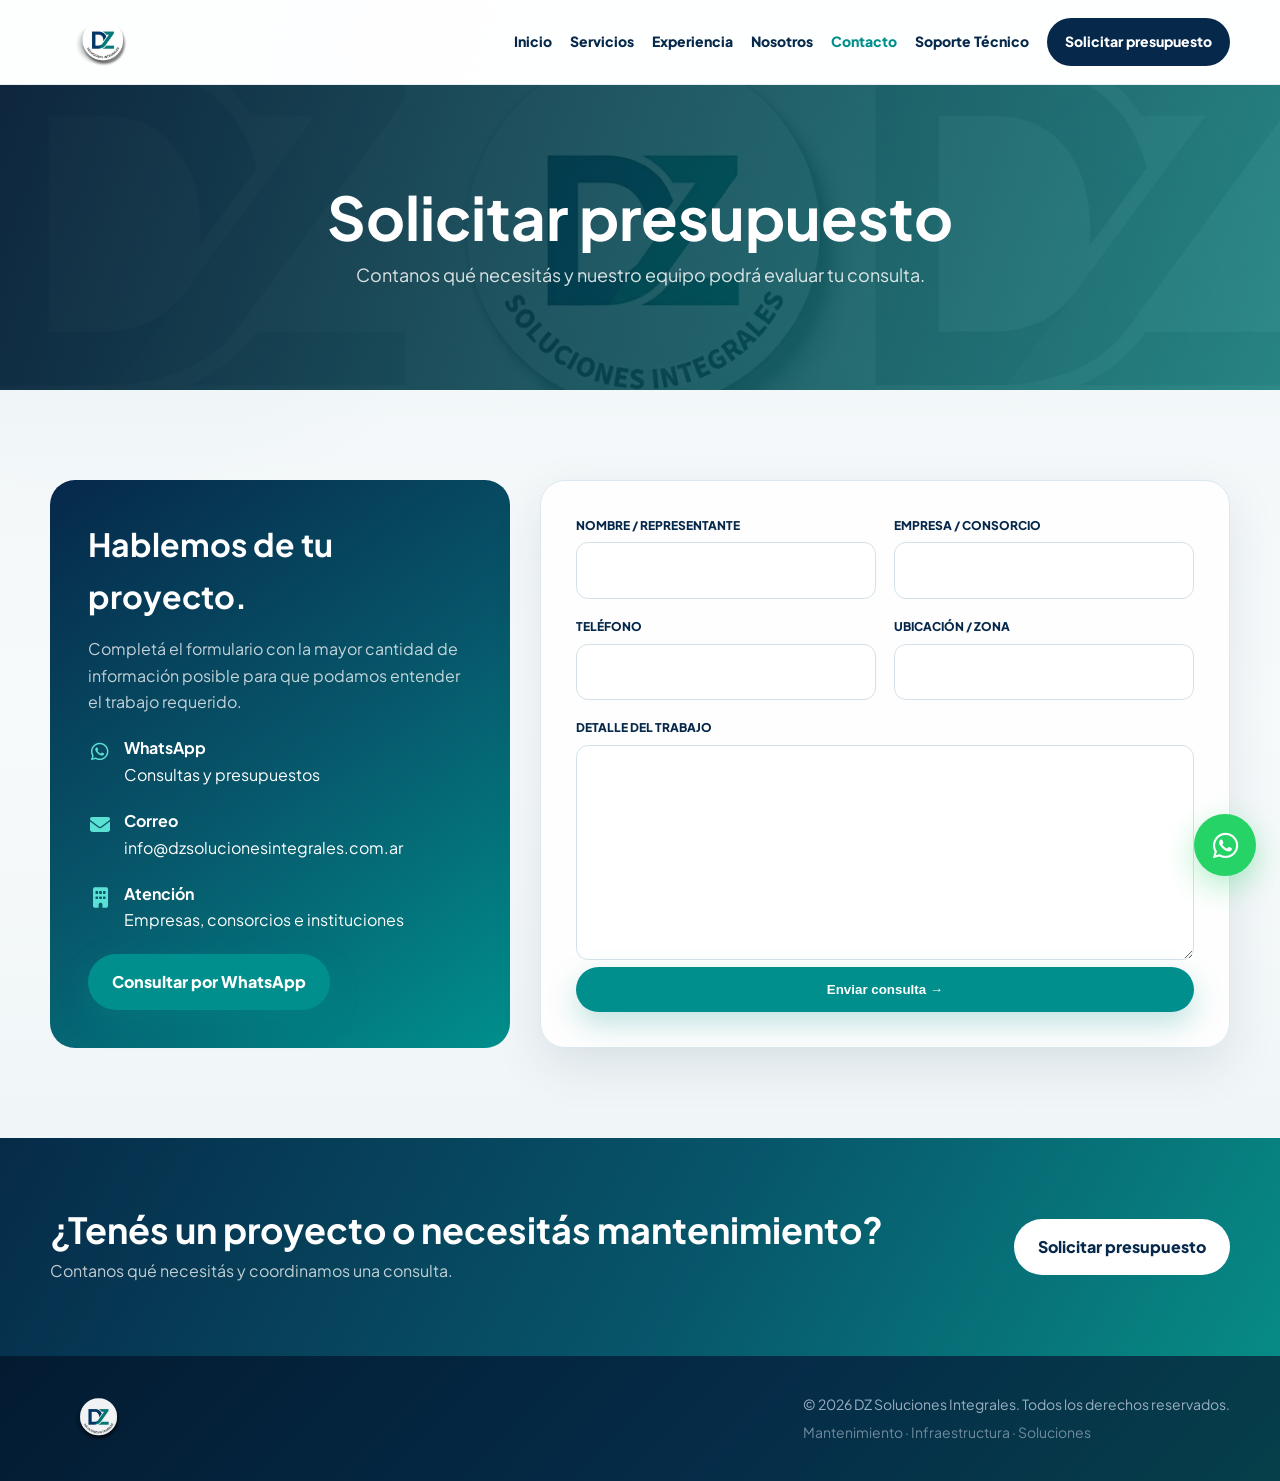
==== contacto.html @ 6a70982d "Add files via upload" ====
<!doctype html><html lang="es"><head><meta charset="utf-8"><meta name="viewport" content="width=device-width,initial-scale=1">
<title>DZ Soluciones Integrales | Contacto</title><meta name="description" content="DZ Soluciones Integrales - mantenimiento e infraestructura.">
<link rel="stylesheet" href="https://cdnjs.cloudflare.com/ajax/libs/font-awesome/6.4.0/css/all.min.css"><link rel="stylesheet" href="https://fonts.googleapis.com/css2?family=Plus+Jakarta+Sans:wght@400;600;700;800&display=swap"><link rel="stylesheet" href="css/style.css">
<style>
  footer .footer-logo { height: 55px; width: auto; object-fit: contain; border-radius: 0; filter: brightness(0) invert(1); opacity: 0.95; }
</style>
</head><body>
<header><div class="container nav"><a class="brand" href="index.html"><img src="img/logo.png" alt="DZ Soluciones Integrales"></a><button class="menu-btn">☰</button><nav class="nav-links"><a href="index.html" class="">Inicio</a><a href="servicios.html" class="">Servicios</a><a href="experiencia.html" class="">Experiencia</a><a href="nosotros.html" class="">Nosotros</a><a href="contacto.html" class="active">Contacto</a><a href="soporte.html">Soporte Técnico</a><a class="nav-cta" href="contacto.html">Solicitar presupuesto</a></nav></div></header>
<section class="page-hero"><div class="container reveal"><h1>Solicitar presupuesto</h1><p>Contanos qué necesitás y nuestro equipo podrá evaluar tu consulta.</p></div></section>
<section class="section"><div class="container contact-grid"><div class="contact-info reveal"><h2>Hablemos de tu proyecto.</h2><p>Completá el formulario con la mayor cantidad de información posible para que podamos entender el trabajo requerido.</p><div class="contact-item"><i class="fab fa-whatsapp"></i><div><strong>WhatsApp</strong><br>Consultas y presupuestos</div></div><div class="contact-item"><i class="fas fa-envelope"></i><div><strong>Correo</strong><br><a href="mailto:info@dzsolucionesintegrales.com.ar" style="color:inherit;text-decoration:none;">info@dzsolucionesintegrales.com.ar</a></div></div><div class="contact-item"><i class="fas fa-building"></i><div><strong>Atención</strong><br>Empresas, consorcios e instituciones</div></div><a class="btn btn-primary" href="https://wa.me/5491172815934?text=Hola,%20quisiera%20solicitar%20un%20presupuesto" target="_blank">Consultar por WhatsApp</a></div>
<div class="form-box reveal">
  <form action="https://formsubmit.co/16d11abdd9d53c62cd74491c596a5286" method="POST">
    <input type="hidden" name="_next" value="https://dzsolucionesintegrales.com.ar">
    <input type="hidden" name="_captcha" value="false">
    <div class="form-grid">
      <div class="field"><label>Nombre / representante</label><input name="Nombre" required></div>
      <div class="field"><label>Empresa / consorcio</label><input name="Empresa_o_Consorcio" required></div>
      <div class="field"><label>Teléfono</label><input type="tel" name="Telefono" required></div>
      <div class="field"><label>Ubicación / zona</label><input name="Ubicacion" required></div>
      <div class="field full"><label>Detalle del trabajo</label><textarea name="Detalle_Trabajo" rows="7" required></textarea></div>
    </div>
    <button class="btn btn-primary" type="submit">Enviar consulta →</button>
  </form>
</div></div></section><section class="cta"><div class="container cta-inner"><div><h2>¿Tenés un proyecto o necesitás mantenimiento?</h2><p>Contanos qué necesitás y coordinamos una consulta.</p></div><a class="btn btn-light" href="contacto.html">Solicitar presupuesto</a></div></section>
<footer><div class="container footer-grid"><img class="footer-logo" src="img/logo.png" alt="DZ Soluciones Integrales"><div><p>© 2026 DZ Soluciones Integrales. Todos los derechos reservados.</p><p style="margin-top:5px;opacity:.7">Mantenimiento · Infraestructura · Soluciones</p></div></div></footer>
<a class="wpp" href="https://wa.me/5491172815934?text=Hola,%20quisiera%20consultar%20por%20un%20servicio%20de%20DZ%20Soluciones%20Integrales" target="_blank" aria-label="WhatsApp"><i class="fab fa-whatsapp"></i></a><script src="js/script.js"></script></body></html>
---- css/style.css ----
:root{--navy:#06284a;--navy2:#031b31;--teal:#008f8c;--mint:#5be0d4;--bg:#edf4f7;--white:#fff;--text:#203040;--muted:#66788a;--line:#dce8ee;--shadow:0 18px 50px rgba(6,40,74,.10)}
*{box-sizing:border-box;margin:0;padding:0}html{scroll-behavior:smooth}
body{font-family:"Plus Jakarta Sans",Arial,sans-serif;color:var(--text);background:radial-gradient(circle at 8% 5%,rgba(0,143,140,.06),transparent 25%),linear-gradient(180deg,#edf4f7,#f7fafb 48%,#eaf3f5);line-height:1.65}
a{text-decoration:none;color:inherit}img{display:block;max-width:100%}.container{width:min(1180px,calc(100% - 40px));margin:auto}
header{position:sticky;top:0;z-index:1000;background:rgba(255,255,255,.92);backdrop-filter:blur(18px);border-bottom:1px solid rgba(6,40,74,.08)}
.nav{min-height:84px;display:flex;align-items:center;justify-content:space-between;gap:24px}.brand img{height:60px;width:auto}
.nav-links{display:flex;align-items:center;gap:18px}.nav-links a{font-size:14px;font-weight:800;color:var(--navy);transition:.2s}.nav-links a:hover,.nav-links a.active{color:var(--teal)}
.nav-cta,.btn{display:inline-flex;align-items:center;justify-content:center;gap:9px;border-radius:999px;font-weight:900;transition:.25s;border:0;cursor:pointer}
.nav-cta{padding:12px 18px;background:var(--navy);color:#fff!important}.nav-cta:hover{background:var(--teal);transform:translateY(-2px)}
.menu-btn{display:none;border:0;background:none;font-size:25px;color:var(--navy)}
.hero{min-height:690px;display:flex;align-items:center;position:relative;isolation:isolate;overflow:hidden;background:linear-gradient(105deg,rgba(2,22,42,.96),rgba(5,53,78,.84) 48%,rgba(0,115,112,.68)),url("../img/banner.png") center/cover;color:#fff}
.hero:before{content:"";position:absolute;z-index:-1;width:520px;height:520px;border:1px solid rgba(91,224,212,.18);border-radius:50%;right:-160px;top:-180px;box-shadow:0 0 0 70px rgba(91,224,212,.025),0 0 0 140px rgba(91,224,212,.018)}
.hero-content{max-width:850px;padding:95px 0}.eyebrow{display:inline-flex;padding:9px 15px;border:1px solid rgba(91,224,212,.4);border-radius:999px;background:rgba(255,255,255,.08);font-size:12px;font-weight:900;letter-spacing:1.3px;text-transform:uppercase;margin-bottom:22px}
.hero h1{font-size:clamp(45px,6.4vw,78px);line-height:1;letter-spacing:-3px;margin-bottom:24px;text-shadow:0 8px 35px rgba(0,0,0,.2)}.hero h1 span{color:var(--mint)}
.hero p{font-size:clamp(18px,2vw,22px);max-width:730px;color:rgba(255,255,255,.86);margin-bottom:34px}.hero-buttons{display:flex;flex-wrap:wrap;gap:13px}
.btn{padding:15px 24px}.btn-primary{background:var(--teal);color:#fff;box-shadow:0 12px 30px rgba(0,143,140,.25)}.btn-primary:hover{background:#0bb7ad;transform:translateY(-3px)}.btn-light{background:#fff;color:var(--navy)}.btn-light:hover{transform:translateY(-3px);box-shadow:0 12px 30px rgba(0,0,0,.15)}
.hero-proof{display:flex;gap:28px;flex-wrap:wrap;margin-top:38px;padding-top:24px;border-top:1px solid rgba(255,255,255,.16)}.hero-proof strong{display:block;font-size:14px}.hero-proof span{display:block;color:rgba(255,255,255,.62);font-size:12px}
.section{padding:90px 0}.section.alt{background:rgba(226,239,244,.55)}.section-head{text-align:center;max-width:760px;margin:0 auto 45px}.kicker{color:var(--teal);font-size:12px;font-weight:900;letter-spacing:1.5px;text-transform:uppercase;margin-bottom:9px}.section-head h2{font-size:clamp(31px,4vw,46px);line-height:1.1;letter-spacing:-1px;color:var(--navy);margin-bottom:13px}.section-head p{color:var(--muted);font-size:16px}
.intro-grid{display:grid;grid-template-columns:1.1fr .9fr;gap:55px;align-items:center}.intro-text h2{font-size:40px;line-height:1.1;color:var(--navy);margin-bottom:18px}.intro-text p{color:var(--muted);font-size:17px;margin-bottom:15px}
.info-panel{background:linear-gradient(145deg,var(--navy),#07566a 58%,var(--teal));color:#fff;border-radius:28px;padding:38px;box-shadow:var(--shadow)}.info-panel h3{font-size:25px;margin-bottom:12px}.info-panel p{color:rgba(255,255,255,.78)}.check-list{list-style:none;margin-top:20px;display:grid;gap:12px}.check-list li{display:flex;gap:10px;font-weight:800}.check-list i{color:var(--mint)}
.cards,.services-grid{display:grid;grid-template-columns:repeat(3,1fr);gap:23px}.card,.service{background:rgba(255,255,255,.9);border:1px solid rgba(6,40,74,.09);border-radius:22px;box-shadow:0 10px 35px rgba(6,40,74,.06);transition:.3s;overflow:hidden}.card{padding:30px;position:relative}.card:hover,.service:hover{transform:translateY(-7px);box-shadow:var(--shadow)}
.icon{width:54px;height:54px;border-radius:16px;background:rgba(0,143,140,.10);display:grid;place-items:center;color:var(--teal);font-size:22px;margin-bottom:18px}.card h3{color:var(--navy);font-size:20px;margin-bottom:8px}.card p,.service p{color:var(--muted)}
.service img{width:100%;height:215px;object-fit:cover;transition:.5s}.service:hover img{transform:scale(1.04)}.service-body{padding:24px;background:linear-gradient(#fff,#f6fafb)}.service-body h3{color:var(--navy);font-size:20px;margin-bottom:8px}.service-link{display:inline-block;margin-top:15px;color:var(--teal);font-weight:900}
.page-hero{padding:100px 0;text-align:center;color:#fff;background:linear-gradient(110deg,rgba(3,28,52,.94),rgba(0,115,112,.80)),url("../img/banner.png") center/cover}.page-hero h1{font-size:clamp(40px,5vw,60px);line-height:1.05;margin-bottom:12px}.page-hero p{font-size:18px;color:rgba(255,255,255,.84);max-width:720px;margin:auto}
.timeline{display:grid;gap:22px;max-width:900px;margin:auto}.institution{display:flex;align-items:center;gap:24px;background:rgba(255,255,255,.9);padding:28px;border-radius:20px;border-left:5px solid var(--teal);box-shadow:0 10px 35px rgba(6,40,74,.06);transition:.3s}.institution:hover{transform:translateX(6px)}.institution .icon{margin:0}.institution h3{color:var(--navy);font-size:21px}.institution p{color:var(--muted)}
.about-box{background:rgba(255,255,255,.9);border:1px solid var(--line);border-radius:25px;padding:40px;box-shadow:var(--shadow)}.about-box p{color:var(--muted);font-size:17px;margin-bottom:15px}.values{display:grid;grid-template-columns:repeat(2,1fr);gap:20px;margin-top:25px}
.contact-grid{display:grid;grid-template-columns:.8fr 1.2fr;gap:30px}.contact-info{background:linear-gradient(145deg,var(--navy),#07566a,var(--teal));color:#fff;border-radius:25px;padding:38px}.contact-info h2{font-size:32px;margin-bottom:13px}.contact-info p{color:rgba(255,255,255,.76)}.contact-item{display:flex;gap:12px;margin:20px 0}.contact-item i{color:var(--mint);font-size:20px;flex:0 0 24px;width:24px;text-align:center;line-height:1.65}.contact-item>div{min-width:0;overflow-wrap:anywhere}
.form-box{background:rgba(255,255,255,.9);border-radius:25px;padding:35px;box-shadow:var(--shadow);border:1px solid var(--line)}.form-grid{display:grid;grid-template-columns:1fr 1fr;gap:18px}.field{display:flex;flex-direction:column;gap:7px}.field.full{grid-column:1/-1}.field label{font-size:12px;font-weight:900;color:var(--navy);text-transform:uppercase}.field input,.field textarea{padding:14px;border:1px solid #d5e1e8;border-radius:12px;font:inherit;outline:0}.field input:focus,.field textarea:focus{border-color:var(--teal);box-shadow:0 0 0 4px rgba(0,143,140,.08)}.form-box .btn{width:100%;margin-top:7px}
.cta{padding:72px 0;background:linear-gradient(120deg,#062b49,#07566a 55%,#078b86);color:#fff;overflow:hidden}.cta-inner{display:flex;justify-content:space-between;align-items:center;gap:30px}.cta h2{font-size:36px;line-height:1.1}.cta p{color:rgba(255,255,255,.75);margin-top:8px}
footer{background:linear-gradient(135deg,#031b31,#052c48 58%,#063f4a);color:#9bb0c1;padding:35px 0}.footer-grid{display:flex;align-items:center;justify-content:space-between;gap:30px}.footer-logo{height:55px;width:auto;filter:none!important;background:transparent!important}.footer-grid p{font-size:14px}
.wpp{position:fixed;right:24px;bottom:24px;width:62px;height:62px;border-radius:50%;background:#25d366;color:#fff;display:grid;place-items:center;font-size:29px;z-index:1100;box-shadow:0 10px 30px rgba(37,211,102,.35);transition:.25s}.wpp:hover{transform:scale(1.08)}.wpp i{font-size:29px}
.reveal{opacity:0;transform:translateY(25px);transition:.7s}.reveal.show{opacity:1;transform:none}
@media(max-width:900px){.nav-links{position:absolute;left:15px;right:15px;top:76px;background:#fff;border-radius:18px;padding:18px;display:none;flex-direction:column;align-items:stretch;box-shadow:var(--shadow)}.nav-links.open{display:flex}.menu-btn{display:block}.intro-grid,.contact-grid{grid-template-columns:1fr}.cards,.services-grid{grid-template-columns:repeat(2,1fr)}}
@media(max-width:600px){.container{width:calc(100% - 28px)}.brand img{height:52px}.hero{min-height:680px}.hero h1{font-size:clamp(42px,12vw,58px);letter-spacing:-2px}.section{padding:70px 0}.cards,.services-grid,.form-grid,.values{grid-template-columns:1fr}.field.full{grid-column:auto}.institution{flex-direction:column;text-align:center}.institution .icon{margin:auto}.cta-inner,.footer-grid{flex-direction:column;text-align:center}.page-hero{padding:75px 0}}
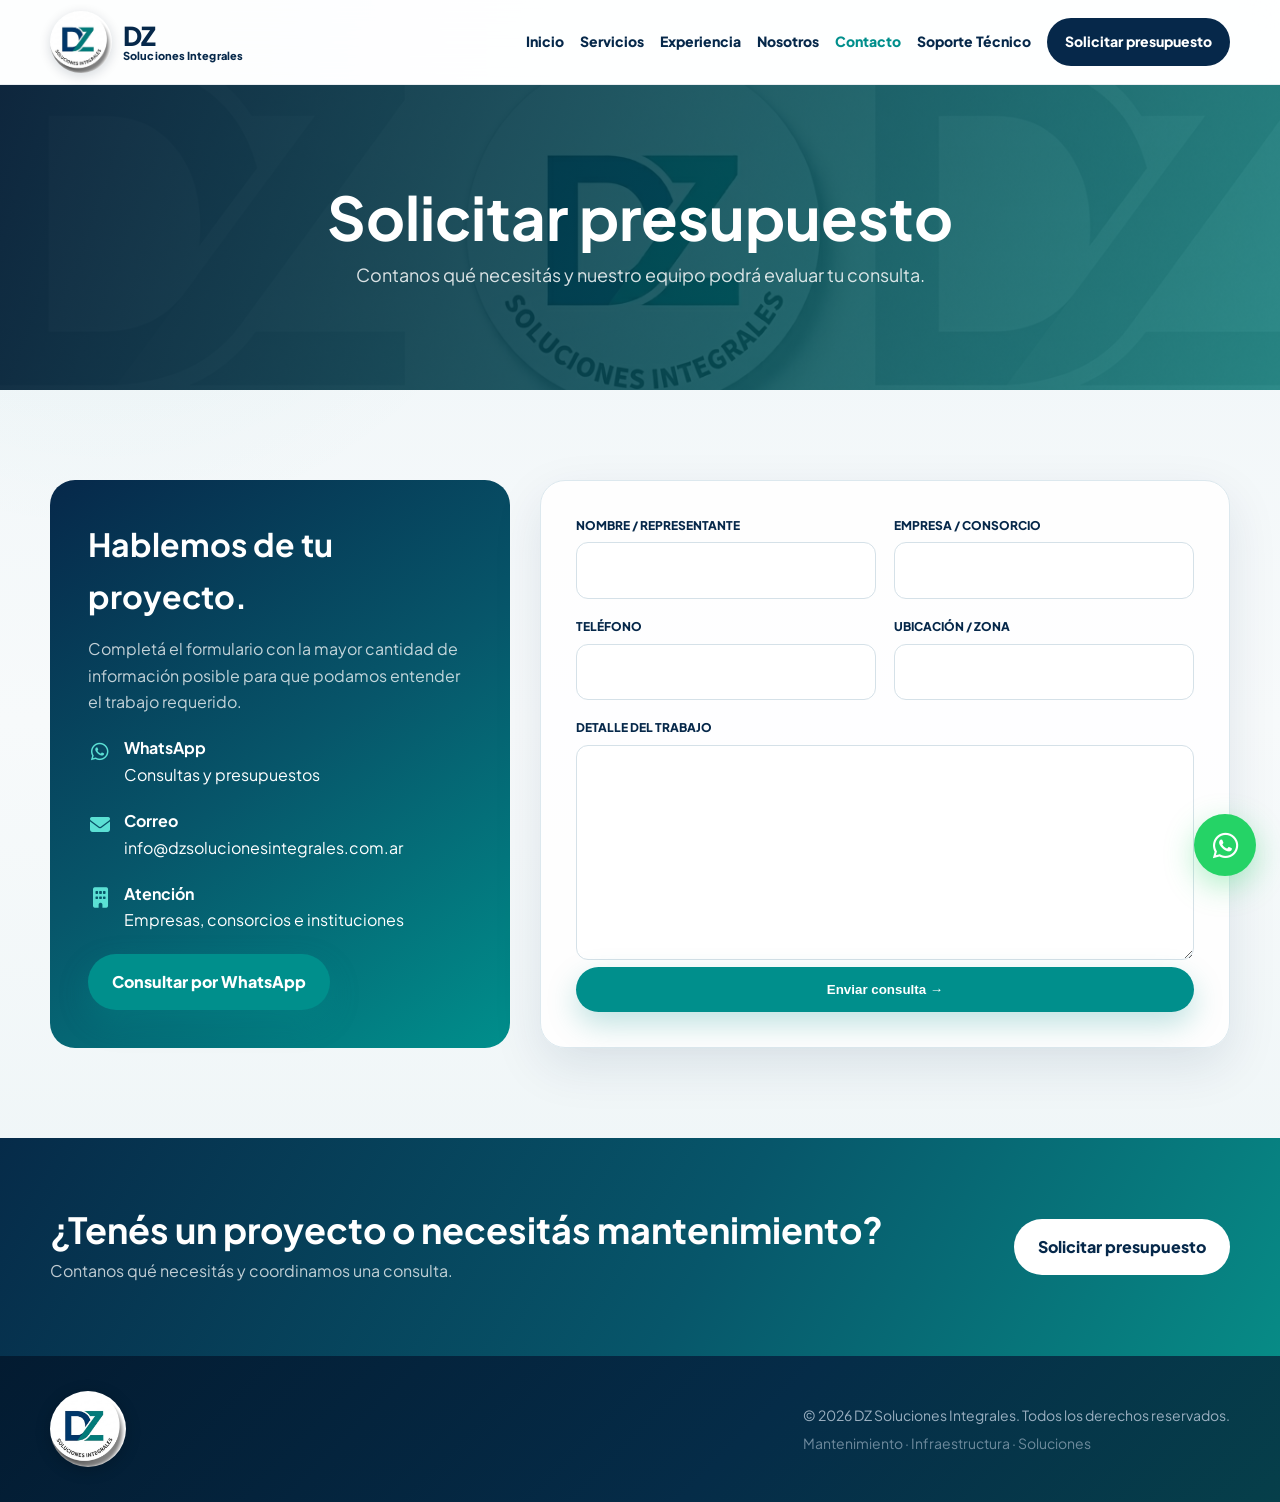
==== commit 6a3539f4: "Add files via upload" ====
--- a/contacto.html
+++ b/contacto.html
@@ -1,11 +1,9 @@
 <!doctype html><html lang="es"><head><meta charset="utf-8"><meta name="viewport" content="width=device-width,initial-scale=1">
 <title>DZ Soluciones Integrales | Contacto</title><meta name="description" content="DZ Soluciones Integrales - mantenimiento e infraestructura.">
 <link rel="stylesheet" href="https://cdnjs.cloudflare.com/ajax/libs/font-awesome/6.4.0/css/all.min.css"><link rel="stylesheet" href="https://fonts.googleapis.com/css2?family=Plus+Jakarta+Sans:wght@400;600;700;800&display=swap"><link rel="stylesheet" href="css/style.css">
-<style>
-  footer .footer-logo { height: 55px; width: auto; object-fit: contain; border-radius: 0; filter: brightness(0) invert(1); opacity: 0.95; }
-</style>
+
 </head><body>
-<header><div class="container nav"><a class="brand" href="index.html"><img src="img/logo.png" alt="DZ Soluciones Integrales"></a><button class="menu-btn">☰</button><nav class="nav-links"><a href="index.html" class="">Inicio</a><a href="servicios.html" class="">Servicios</a><a href="experiencia.html" class="">Experiencia</a><a href="nosotros.html" class="">Nosotros</a><a href="contacto.html" class="active">Contacto</a><a href="soporte.html">Soporte Técnico</a><a class="nav-cta" href="contacto.html">Solicitar presupuesto</a></nav></div></header>
+<header><div class="container nav"><a class="brand" href="index.html" aria-label="DZ Soluciones Integrales, inicio"><span class="logo-mark" aria-hidden="true"></span><span class="brand-name"><strong>DZ</strong><span>Soluciones Integrales</span></span></a><button class="menu-btn">☰</button><nav class="nav-links"><a href="index.html" class="">Inicio</a><a href="servicios.html" class="">Servicios</a><a href="experiencia.html" class="">Experiencia</a><a href="nosotros.html" class="">Nosotros</a><a href="contacto.html" class="active">Contacto</a><a href="soporte.html">Soporte Técnico</a><a class="nav-cta" href="contacto.html">Solicitar presupuesto</a></nav></div></header>
 <section class="page-hero"><div class="container reveal"><h1>Solicitar presupuesto</h1><p>Contanos qué necesitás y nuestro equipo podrá evaluar tu consulta.</p></div></section>
 <section class="section"><div class="container contact-grid"><div class="contact-info reveal"><h2>Hablemos de tu proyecto.</h2><p>Completá el formulario con la mayor cantidad de información posible para que podamos entender el trabajo requerido.</p><div class="contact-item"><i class="fab fa-whatsapp"></i><div><strong>WhatsApp</strong><br>Consultas y presupuestos</div></div><div class="contact-item"><i class="fas fa-envelope"></i><div><strong>Correo</strong><br><a href="mailto:info@dzsolucionesintegrales.com.ar" style="color:inherit;text-decoration:none;">info@dzsolucionesintegrales.com.ar</a></div></div><div class="contact-item"><i class="fas fa-building"></i><div><strong>Atención</strong><br>Empresas, consorcios e instituciones</div></div><a class="btn btn-primary" href="https://wa.me/5491172815934?text=Hola,%20quisiera%20solicitar%20un%20presupuesto" target="_blank">Consultar por WhatsApp</a></div>
 <div class="form-box reveal">
@@ -22,5 +20,5 @@
     <button class="btn btn-primary" type="submit">Enviar consulta →</button>
   </form>
 </div></div></section><section class="cta"><div class="container cta-inner"><div><h2>¿Tenés un proyecto o necesitás mantenimiento?</h2><p>Contanos qué necesitás y coordinamos una consulta.</p></div><a class="btn btn-light" href="contacto.html">Solicitar presupuesto</a></div></section>
-<footer><div class="container footer-grid"><img class="footer-logo" src="img/logo.png" alt="DZ Soluciones Integrales"><div><p>© 2026 DZ Soluciones Integrales. Todos los derechos reservados.</p><p style="margin-top:5px;opacity:.7">Mantenimiento · Infraestructura · Soluciones</p></div></div></footer>
+<footer><div class="container footer-grid"><span class="footer-logo logo-mark" role="img" aria-label="DZ Soluciones Integrales"></span><div><p>© 2026 DZ Soluciones Integrales. Todos los derechos reservados.</p><p style="margin-top:5px;opacity:.7">Mantenimiento · Infraestructura · Soluciones</p></div></div></footer>
 <a class="wpp" href="https://wa.me/5491172815934?text=Hola,%20quisiera%20consultar%20por%20un%20servicio%20de%20DZ%20Soluciones%20Integrales" target="_blank" aria-label="WhatsApp"><i class="fab fa-whatsapp"></i></a><script src="js/script.js"></script></body></html>
--- a/css/style.css
+++ b/css/style.css
@@ -4,8 +4,8 @@
 body{font-family:"Plus Jakarta Sans",Arial,sans-serif;color:var(--text);background:radial-gradient(circle at 8% 5%,rgba(0,143,140,.06),transparent 25%),linear-gradient(180deg,#edf4f7,#f7fafb 48%,#eaf3f5);line-height:1.65}
 a{text-decoration:none;color:inherit}img{display:block;max-width:100%}.container{width:min(1180px,calc(100% - 40px));margin:auto}
 header{position:sticky;top:0;z-index:1000;background:rgba(255,255,255,.92);backdrop-filter:blur(18px);border-bottom:1px solid rgba(6,40,74,.08)}
-.nav{min-height:84px;display:flex;align-items:center;justify-content:space-between;gap:24px}.brand img{height:60px;width:auto}
-.nav-links{display:flex;align-items:center;gap:18px}.nav-links a{font-size:14px;font-weight:800;color:var(--navy);transition:.2s}.nav-links a:hover,.nav-links a.active{color:var(--teal)}
+.nav{min-height:84px;display:flex;align-items:center;justify-content:space-between;gap:24px}.brand{display:inline-flex;align-items:center;gap:11px;flex-shrink:0;min-width:0}.logo-mark{display:block;width:62px;height:62px;flex:0 0 62px;border-radius:50%;background:#fff url("../img/logo.png") center / 251.43% 137.14% no-repeat;box-shadow:0 3px 12px rgba(0,26,49,.16)}.brand-name{display:flex;flex-direction:column;line-height:1.08;white-space:nowrap;color:var(--navy)}.brand-name strong{font-size:26px;font-weight:900;letter-spacing:-1px}.brand-name>span{font-size:11px;font-weight:800;letter-spacing:.1px}
+.nav-links{display:flex;align-items:center;gap:16px;white-space:nowrap}.nav-links a{font-size:14px;font-weight:800;color:var(--navy);transition:.2s}.nav-links a:hover,.nav-links a.active{color:var(--teal)}
 .nav-cta,.btn{display:inline-flex;align-items:center;justify-content:center;gap:9px;border-radius:999px;font-weight:900;transition:.25s;border:0;cursor:pointer}
 .nav-cta{padding:12px 18px;background:var(--navy);color:#fff!important}.nav-cta:hover{background:var(--teal);transform:translateY(-2px)}
 .menu-btn{display:none;border:0;background:none;font-size:25px;color:var(--navy)}
@@ -28,8 +28,8 @@
 .contact-grid{display:grid;grid-template-columns:.8fr 1.2fr;gap:30px}.contact-info{background:linear-gradient(145deg,var(--navy),#07566a,var(--teal));color:#fff;border-radius:25px;padding:38px}.contact-info h2{font-size:32px;margin-bottom:13px}.contact-info p{color:rgba(255,255,255,.76)}.contact-item{display:flex;gap:12px;margin:20px 0}.contact-item i{color:var(--mint);font-size:20px;flex:0 0 24px;width:24px;text-align:center;line-height:1.65}.contact-item>div{min-width:0;overflow-wrap:anywhere}
 .form-box{background:rgba(255,255,255,.9);border-radius:25px;padding:35px;box-shadow:var(--shadow);border:1px solid var(--line)}.form-grid{display:grid;grid-template-columns:1fr 1fr;gap:18px}.field{display:flex;flex-direction:column;gap:7px}.field.full{grid-column:1/-1}.field label{font-size:12px;font-weight:900;color:var(--navy);text-transform:uppercase}.field input,.field textarea{padding:14px;border:1px solid #d5e1e8;border-radius:12px;font:inherit;outline:0}.field input:focus,.field textarea:focus{border-color:var(--teal);box-shadow:0 0 0 4px rgba(0,143,140,.08)}.form-box .btn{width:100%;margin-top:7px}
 .cta{padding:72px 0;background:linear-gradient(120deg,#062b49,#07566a 55%,#078b86);color:#fff;overflow:hidden}.cta-inner{display:flex;justify-content:space-between;align-items:center;gap:30px}.cta h2{font-size:36px;line-height:1.1}.cta p{color:rgba(255,255,255,.75);margin-top:8px}
-footer{background:linear-gradient(135deg,#031b31,#052c48 58%,#063f4a);color:#9bb0c1;padding:35px 0}.footer-grid{display:flex;align-items:center;justify-content:space-between;gap:30px}.footer-logo{height:55px;width:auto;filter:none!important;background:transparent!important}.footer-grid p{font-size:14px}
+footer{background:linear-gradient(135deg,#031b31,#052c48 58%,#063f4a);color:#9bb0c1;padding:35px 0}.footer-grid{display:flex;align-items:center;justify-content:space-between;gap:30px}.footer-logo.logo-mark{width:76px;height:76px;flex:0 0 76px;box-shadow:0 3px 16px rgba(0,0,0,.2)}.footer-grid p{font-size:14px}
 .wpp{position:fixed;right:24px;bottom:24px;width:62px;height:62px;border-radius:50%;background:#25d366;color:#fff;display:grid;place-items:center;font-size:29px;z-index:1100;box-shadow:0 10px 30px rgba(37,211,102,.35);transition:.25s}.wpp:hover{transform:scale(1.08)}.wpp i{font-size:29px}
 .reveal{opacity:0;transform:translateY(25px);transition:.7s}.reveal.show{opacity:1;transform:none}
-@media(max-width:900px){.nav-links{position:absolute;left:15px;right:15px;top:76px;background:#fff;border-radius:18px;padding:18px;display:none;flex-direction:column;align-items:stretch;box-shadow:var(--shadow)}.nav-links.open{display:flex}.menu-btn{display:block}.intro-grid,.contact-grid{grid-template-columns:1fr}.cards,.services-grid{grid-template-columns:repeat(2,1fr)}}
-@media(max-width:600px){.container{width:calc(100% - 28px)}.brand img{height:52px}.hero{min-height:680px}.hero h1{font-size:clamp(42px,12vw,58px);letter-spacing:-2px}.section{padding:70px 0}.cards,.services-grid,.form-grid,.values{grid-template-columns:1fr}.field.full{grid-column:auto}.institution{flex-direction:column;text-align:center}.institution .icon{margin:auto}.cta-inner,.footer-grid{flex-direction:column;text-align:center}.page-hero{padding:75px 0}}
+@media(max-width:1100px){.nav-links{position:absolute;left:15px;right:15px;top:76px;background:#fff;border-radius:18px;padding:18px;display:none;flex-direction:column;align-items:stretch;box-shadow:var(--shadow)}.nav-links.open{display:flex}.menu-btn{display:block}.intro-grid,.contact-grid{grid-template-columns:1fr}.cards,.services-grid{grid-template-columns:repeat(2,1fr)}}
+@media(max-width:600px){.container{width:calc(100% - 28px)}.brand .logo-mark{width:52px;height:52px;flex-basis:52px}.brand-name strong{font-size:22px}.brand-name>span{font-size:10px}.hero{min-height:680px}.hero h1{font-size:clamp(42px,12vw,58px);letter-spacing:-2px}.section{padding:70px 0}.cards,.services-grid,.form-grid,.values{grid-template-columns:1fr}.field.full{grid-column:auto}.institution{flex-direction:column;text-align:center}.institution .icon{margin:auto}.cta-inner,.footer-grid{flex-direction:column;text-align:center}.page-hero{padding:75px 0}}
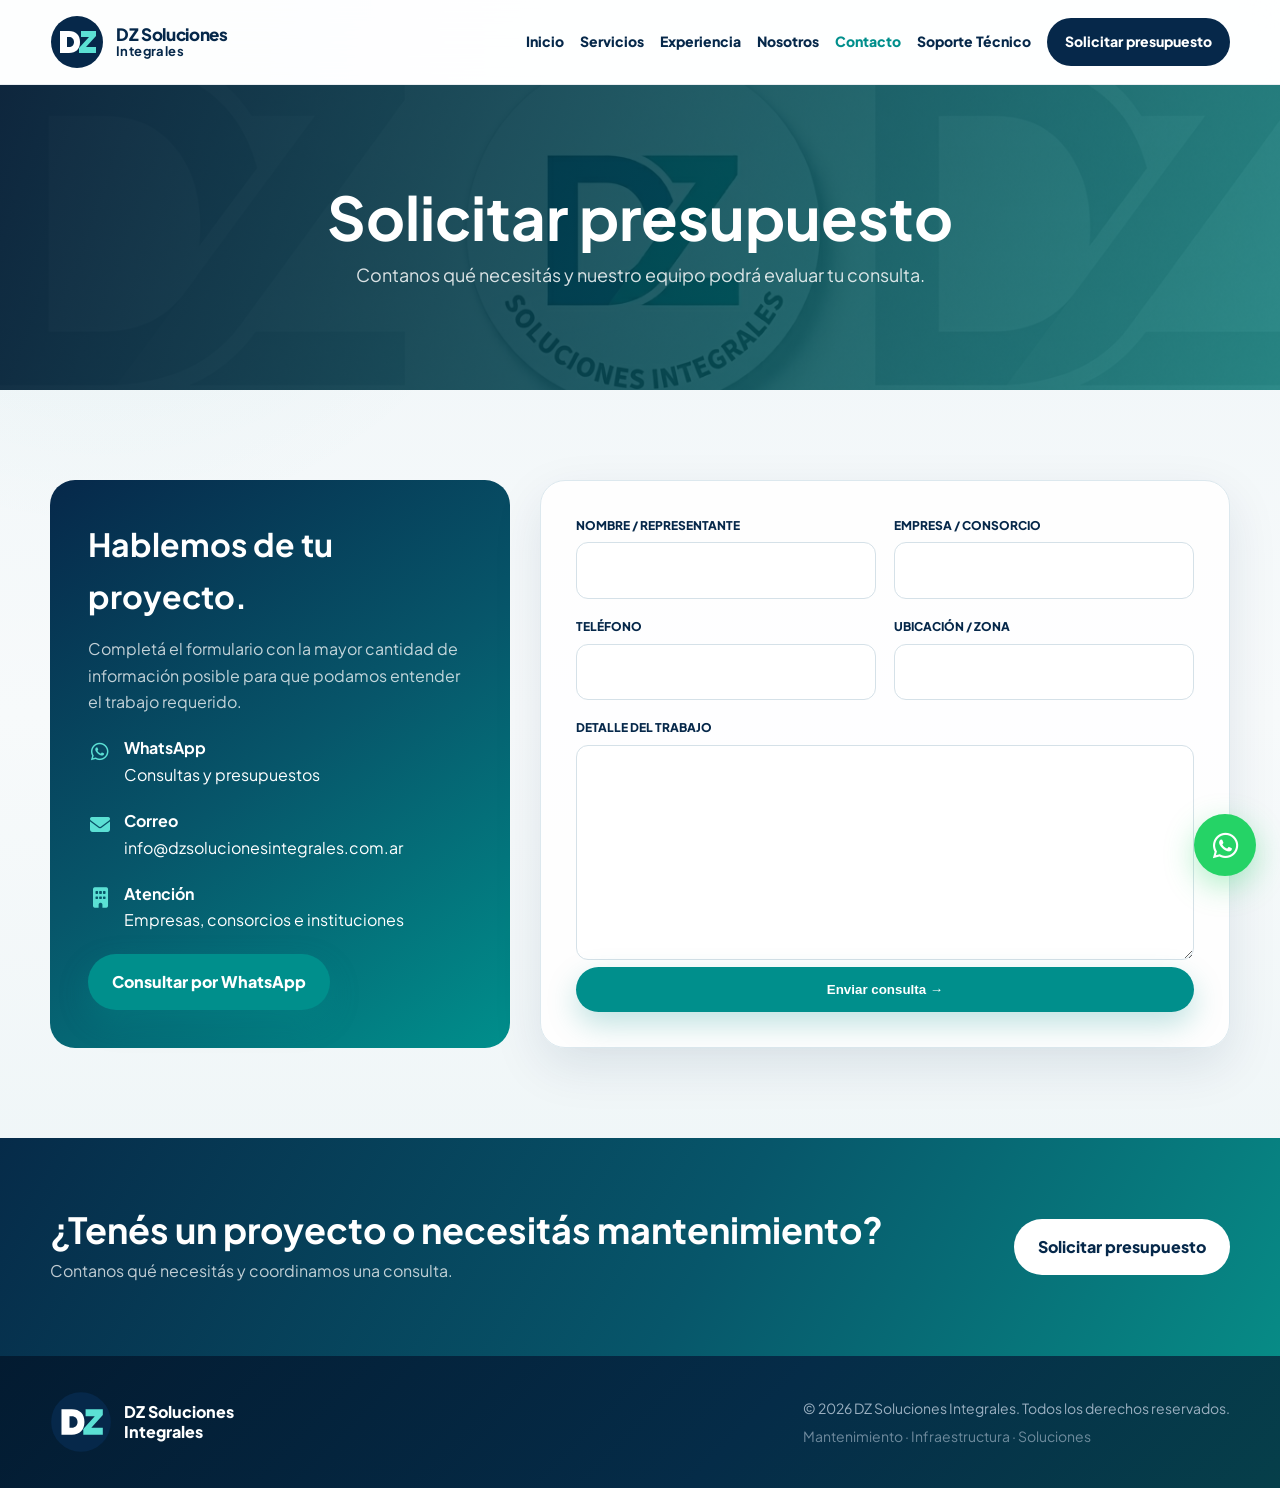
==== commit 9a860023: "Add files via upload" ====
--- a/contacto.html
+++ b/contacto.html
@@ -1,9 +1,9 @@
 <!doctype html><html lang="es"><head><meta charset="utf-8"><meta name="viewport" content="width=device-width,initial-scale=1">
 <title>DZ Soluciones Integrales | Contacto</title><meta name="description" content="DZ Soluciones Integrales - mantenimiento e infraestructura.">
-<link rel="stylesheet" href="https://cdnjs.cloudflare.com/ajax/libs/font-awesome/6.4.0/css/all.min.css"><link rel="stylesheet" href="https://fonts.googleapis.com/css2?family=Plus+Jakarta+Sans:wght@400;600;700;800&display=swap"><link rel="stylesheet" href="css/style.css">
+<link rel="stylesheet" href="https://cdnjs.cloudflare.com/ajax/libs/font-awesome/6.4.0/css/all.min.css"><link rel="stylesheet" href="https://fonts.googleapis.com/css2?family=Plus+Jakarta+Sans:wght@400;600;700;800&display=swap"><link rel="stylesheet" href="css/style.css?v=20260925-2">
 
 </head><body>
-<header><div class="container nav"><a class="brand" href="index.html" aria-label="DZ Soluciones Integrales, inicio"><span class="logo-mark" aria-hidden="true"></span><span class="brand-name"><strong>DZ</strong><span>Soluciones Integrales</span></span></a><button class="menu-btn">☰</button><nav class="nav-links"><a href="index.html" class="">Inicio</a><a href="servicios.html" class="">Servicios</a><a href="experiencia.html" class="">Experiencia</a><a href="nosotros.html" class="">Nosotros</a><a href="contacto.html" class="active">Contacto</a><a href="soporte.html">Soporte Técnico</a><a class="nav-cta" href="contacto.html">Solicitar presupuesto</a></nav></div></header>
+<header><div class="container nav"><a class="brand" href="index.html" aria-label="DZ Soluciones Integrales, inicio"><svg class="brand-symbol" width="54" height="54" viewBox="0 0 54 54" role="img" aria-label="DZ"><circle cx="27" cy="27" r="26" fill="#06284a"/><path d="M10 38V16h9c7 0 11 4 11 11s-4 11-11 11h-9zm7-6h2c3 0 5-2 5-5s-2-5-5-5h-2v10z" fill="#fff"/><path d="M31 16h15v5L36 32h10v6H29v-5l10-11h-8z" fill="#5be0d4"/></svg><span class="brand-name"><strong>DZ Soluciones</strong><span>Integrales</span></span></a><button class="menu-btn">☰</button><nav class="nav-links"><a href="index.html" class="">Inicio</a><a href="servicios.html" class="">Servicios</a><a href="experiencia.html" class="">Experiencia</a><a href="nosotros.html" class="">Nosotros</a><a href="contacto.html" class="active">Contacto</a><a href="soporte.html">Soporte Técnico</a><a class="nav-cta" href="contacto.html">Solicitar presupuesto</a></nav></div></header>
 <section class="page-hero"><div class="container reveal"><h1>Solicitar presupuesto</h1><p>Contanos qué necesitás y nuestro equipo podrá evaluar tu consulta.</p></div></section>
 <section class="section"><div class="container contact-grid"><div class="contact-info reveal"><h2>Hablemos de tu proyecto.</h2><p>Completá el formulario con la mayor cantidad de información posible para que podamos entender el trabajo requerido.</p><div class="contact-item"><i class="fab fa-whatsapp"></i><div><strong>WhatsApp</strong><br>Consultas y presupuestos</div></div><div class="contact-item"><i class="fas fa-envelope"></i><div><strong>Correo</strong><br><a href="mailto:info@dzsolucionesintegrales.com.ar" style="color:inherit;text-decoration:none;">info@dzsolucionesintegrales.com.ar</a></div></div><div class="contact-item"><i class="fas fa-building"></i><div><strong>Atención</strong><br>Empresas, consorcios e instituciones</div></div><a class="btn btn-primary" href="https://wa.me/5491172815934?text=Hola,%20quisiera%20solicitar%20un%20presupuesto" target="_blank">Consultar por WhatsApp</a></div>
 <div class="form-box reveal">
@@ -20,5 +20,5 @@
     <button class="btn btn-primary" type="submit">Enviar consulta →</button>
   </form>
 </div></div></section><section class="cta"><div class="container cta-inner"><div><h2>¿Tenés un proyecto o necesitás mantenimiento?</h2><p>Contanos qué necesitás y coordinamos una consulta.</p></div><a class="btn btn-light" href="contacto.html">Solicitar presupuesto</a></div></section>
-<footer><div class="container footer-grid"><span class="footer-logo logo-mark" role="img" aria-label="DZ Soluciones Integrales"></span><div><p>© 2026 DZ Soluciones Integrales. Todos los derechos reservados.</p><p style="margin-top:5px;opacity:.7">Mantenimiento · Infraestructura · Soluciones</p></div></div></footer>
+<footer><div class="container footer-grid"><span class="footer-brand" role="img" aria-label="DZ Soluciones Integrales"><svg class="brand-symbol" width="54" height="54" viewBox="0 0 54 54" role="img" aria-label="DZ"><circle cx="27" cy="27" r="26" fill="#06284a"/><path d="M10 38V16h9c7 0 11 4 11 11s-4 11-11 11h-9zm7-6h2c3 0 5-2 5-5s-2-5-5-5h-2v10z" fill="#fff"/><path d="M31 16h15v5L36 32h10v6H29v-5l10-11h-8z" fill="#5be0d4"/></svg><span>DZ Soluciones<br>Integrales</span></span><div><p>© 2026 DZ Soluciones Integrales. Todos los derechos reservados.</p><p style="margin-top:5px;opacity:.7">Mantenimiento · Infraestructura · Soluciones</p></div></div></footer>
 <a class="wpp" href="https://wa.me/5491172815934?text=Hola,%20quisiera%20consultar%20por%20un%20servicio%20de%20DZ%20Soluciones%20Integrales" target="_blank" aria-label="WhatsApp"><i class="fab fa-whatsapp"></i></a><script src="js/script.js"></script></body></html>
--- a/css/style.css
+++ b/css/style.css
@@ -4,7 +4,7 @@
 body{font-family:"Plus Jakarta Sans",Arial,sans-serif;color:var(--text);background:radial-gradient(circle at 8% 5%,rgba(0,143,140,.06),transparent 25%),linear-gradient(180deg,#edf4f7,#f7fafb 48%,#eaf3f5);line-height:1.65}
 a{text-decoration:none;color:inherit}img{display:block;max-width:100%}.container{width:min(1180px,calc(100% - 40px));margin:auto}
 header{position:sticky;top:0;z-index:1000;background:rgba(255,255,255,.92);backdrop-filter:blur(18px);border-bottom:1px solid rgba(6,40,74,.08)}
-.nav{min-height:84px;display:flex;align-items:center;justify-content:space-between;gap:24px}.brand{display:inline-flex;align-items:center;gap:11px;flex-shrink:0;min-width:0}.logo-mark{display:block;width:62px;height:62px;flex:0 0 62px;border-radius:50%;background:#fff url("../img/logo.png") center / 251.43% 137.14% no-repeat;box-shadow:0 3px 12px rgba(0,26,49,.16)}.brand-name{display:flex;flex-direction:column;line-height:1.08;white-space:nowrap;color:var(--navy)}.brand-name strong{font-size:26px;font-weight:900;letter-spacing:-1px}.brand-name>span{font-size:11px;font-weight:800;letter-spacing:.1px}
+.nav{min-height:84px;display:flex;align-items:center;justify-content:space-between;gap:24px}.brand{display:inline-flex;align-items:center;gap:12px;flex:0 0 auto}.brand-symbol{width:54px;height:54px;flex:0 0 54px;display:block}.brand-name{display:flex;flex-direction:column;line-height:1.12;white-space:nowrap;color:var(--navy)}.brand-name strong{font-size:17px;font-weight:900;letter-spacing:-.35px}.brand-name>span{font-size:13px;font-weight:700;letter-spacing:.4px}
 .nav-links{display:flex;align-items:center;gap:16px;white-space:nowrap}.nav-links a{font-size:14px;font-weight:800;color:var(--navy);transition:.2s}.nav-links a:hover,.nav-links a.active{color:var(--teal)}
 .nav-cta,.btn{display:inline-flex;align-items:center;justify-content:center;gap:9px;border-radius:999px;font-weight:900;transition:.25s;border:0;cursor:pointer}
 .nav-cta{padding:12px 18px;background:var(--navy);color:#fff!important}.nav-cta:hover{background:var(--teal);transform:translateY(-2px)}
@@ -28,8 +28,12 @@
 .contact-grid{display:grid;grid-template-columns:.8fr 1.2fr;gap:30px}.contact-info{background:linear-gradient(145deg,var(--navy),#07566a,var(--teal));color:#fff;border-radius:25px;padding:38px}.contact-info h2{font-size:32px;margin-bottom:13px}.contact-info p{color:rgba(255,255,255,.76)}.contact-item{display:flex;gap:12px;margin:20px 0}.contact-item i{color:var(--mint);font-size:20px;flex:0 0 24px;width:24px;text-align:center;line-height:1.65}.contact-item>div{min-width:0;overflow-wrap:anywhere}
 .form-box{background:rgba(255,255,255,.9);border-radius:25px;padding:35px;box-shadow:var(--shadow);border:1px solid var(--line)}.form-grid{display:grid;grid-template-columns:1fr 1fr;gap:18px}.field{display:flex;flex-direction:column;gap:7px}.field.full{grid-column:1/-1}.field label{font-size:12px;font-weight:900;color:var(--navy);text-transform:uppercase}.field input,.field textarea{padding:14px;border:1px solid #d5e1e8;border-radius:12px;font:inherit;outline:0}.field input:focus,.field textarea:focus{border-color:var(--teal);box-shadow:0 0 0 4px rgba(0,143,140,.08)}.form-box .btn{width:100%;margin-top:7px}
 .cta{padding:72px 0;background:linear-gradient(120deg,#062b49,#07566a 55%,#078b86);color:#fff;overflow:hidden}.cta-inner{display:flex;justify-content:space-between;align-items:center;gap:30px}.cta h2{font-size:36px;line-height:1.1}.cta p{color:rgba(255,255,255,.75);margin-top:8px}
-footer{background:linear-gradient(135deg,#031b31,#052c48 58%,#063f4a);color:#9bb0c1;padding:35px 0}.footer-grid{display:flex;align-items:center;justify-content:space-between;gap:30px}.footer-logo.logo-mark{width:76px;height:76px;flex:0 0 76px;box-shadow:0 3px 16px rgba(0,0,0,.2)}.footer-grid p{font-size:14px}
+footer{background:linear-gradient(135deg,#031b31,#052c48 58%,#063f4a);color:#9bb0c1;padding:35px 0}.footer-grid{display:flex;align-items:center;justify-content:space-between;gap:30px}.footer-brand{display:inline-flex;align-items:center;gap:12px;color:#fff;font-weight:800;line-height:1.25}.footer-brand .brand-symbol{width:62px;height:62px;flex-basis:62px}.footer-grid p{font-size:14px}
 .wpp{position:fixed;right:24px;bottom:24px;width:62px;height:62px;border-radius:50%;background:#25d366;color:#fff;display:grid;place-items:center;font-size:29px;z-index:1100;box-shadow:0 10px 30px rgba(37,211,102,.35);transition:.25s}.wpp:hover{transform:scale(1.08)}.wpp i{font-size:29px}
 .reveal{opacity:0;transform:translateY(25px);transition:.7s}.reveal.show{opacity:1;transform:none}
 @media(max-width:1100px){.nav-links{position:absolute;left:15px;right:15px;top:76px;background:#fff;border-radius:18px;padding:18px;display:none;flex-direction:column;align-items:stretch;box-shadow:var(--shadow)}.nav-links.open{display:flex}.menu-btn{display:block}.intro-grid,.contact-grid{grid-template-columns:1fr}.cards,.services-grid{grid-template-columns:repeat(2,1fr)}}
-@media(max-width:600px){.container{width:calc(100% - 28px)}.brand .logo-mark{width:52px;height:52px;flex-basis:52px}.brand-name strong{font-size:22px}.brand-name>span{font-size:10px}.hero{min-height:680px}.hero h1{font-size:clamp(42px,12vw,58px);letter-spacing:-2px}.section{padding:70px 0}.cards,.services-grid,.form-grid,.values{grid-template-columns:1fr}.field.full{grid-column:auto}.institution{flex-direction:column;text-align:center}.institution .icon{margin:auto}.cta-inner,.footer-grid{flex-direction:column;text-align:center}.page-hero{padding:75px 0}}
+@media(max-width:600px){.container{width:calc(100% - 28px)}.brand .brand-symbol{width:46px;height:46px;flex-basis:46px}.brand-name strong{font-size:15px}.brand-name>span{font-size:12px}.hero{min-height:680px}.hero h1{font-size:clamp(42px,12vw,58px);letter-spacing:-2px}.section{padding:70px 0}.cards,.services-grid,.form-grid,.values{grid-template-columns:1fr}.field.full{grid-column:auto}.institution{flex-direction:column;text-align:center}.institution .icon{margin:auto}.cta-inner,.footer-grid{flex-direction:column;text-align:center}.page-hero{padding:75px 0}}
+
+.support-page{min-height:72vh;display:flex;align-items:center;padding:90px 0;background:linear-gradient(115deg,rgba(3,27,49,.94),rgba(6,40,74,.83) 55%,rgba(0,143,140,.72)),url("../img/banner.png") center/cover;color:#fff}.support-panel{max-width:760px;margin:auto;text-align:center;padding:48px;border:1px solid rgba(255,255,255,.24);border-radius:28px;background:rgba(3,27,49,.38);box-shadow:0 22px 70px rgba(0,0,0,.2);backdrop-filter:blur(8px)}.support-icon{width:70px;height:70px;display:grid;place-items:center;margin:0 auto 20px;border-radius:19px;background:rgba(91,224,212,.16);color:var(--mint);font-size:30px}.support-panel h1{font-size:clamp(34px,4vw,50px);line-height:1.1;margin-bottom:16px}.support-panel p{font-size:18px;color:rgba(255,255,255,.88);margin-bottom:28px}.support-panel .btn{max-width:100%}@media(max-width:600px){.support-page{padding:60px 0}.support-panel{padding:32px 22px}.support-panel .btn{font-size:14px}}
+
+.coverage-section{background:#f6fafb}.coverage-grid{display:grid;grid-template-columns:repeat(3,1fr);gap:22px}.coverage-card{padding:30px;background:#fff;border:1px solid var(--line);border-radius:22px;box-shadow:0 12px 35px rgba(6,40,74,.06)}.coverage-number{font-size:13px;font-weight:900;color:var(--teal);letter-spacing:2px}.coverage-card h3{font-size:21px;line-height:1.25;color:var(--navy);margin:14px 0 10px}.coverage-card p,.coverage-note{color:var(--muted)}.coverage-note{text-align:center;margin-top:26px;font-weight:700}.process-grid{display:grid;grid-template-columns:1fr 1fr;gap:70px;align-items:center}.process-grid h2{font-size:clamp(31px,4vw,44px);line-height:1.14;color:var(--navy);margin:10px 0 18px}.process-grid p{color:var(--muted);font-size:17px;margin-bottom:26px}.process-list{list-style:none;counter-reset:steps;display:grid;gap:17px}.process-list li{counter-increment:steps;position:relative;padding:20px 22px 20px 72px;background:#fff;border:1px solid var(--line);border-radius:18px}.process-list li:before{content:counter(steps,decimal-leading-zero);position:absolute;left:20px;top:20px;color:var(--teal);font-weight:900}.process-list strong,.process-list span{display:block}.process-list strong{color:var(--navy);margin-bottom:5px}.process-list span{color:var(--muted)}@media(max-width:900px){.coverage-grid{grid-template-columns:1fr 1fr}.process-grid{grid-template-columns:1fr;gap:35px}}@media(max-width:600px){.coverage-grid{grid-template-columns:1fr}.coverage-card{padding:25px}}
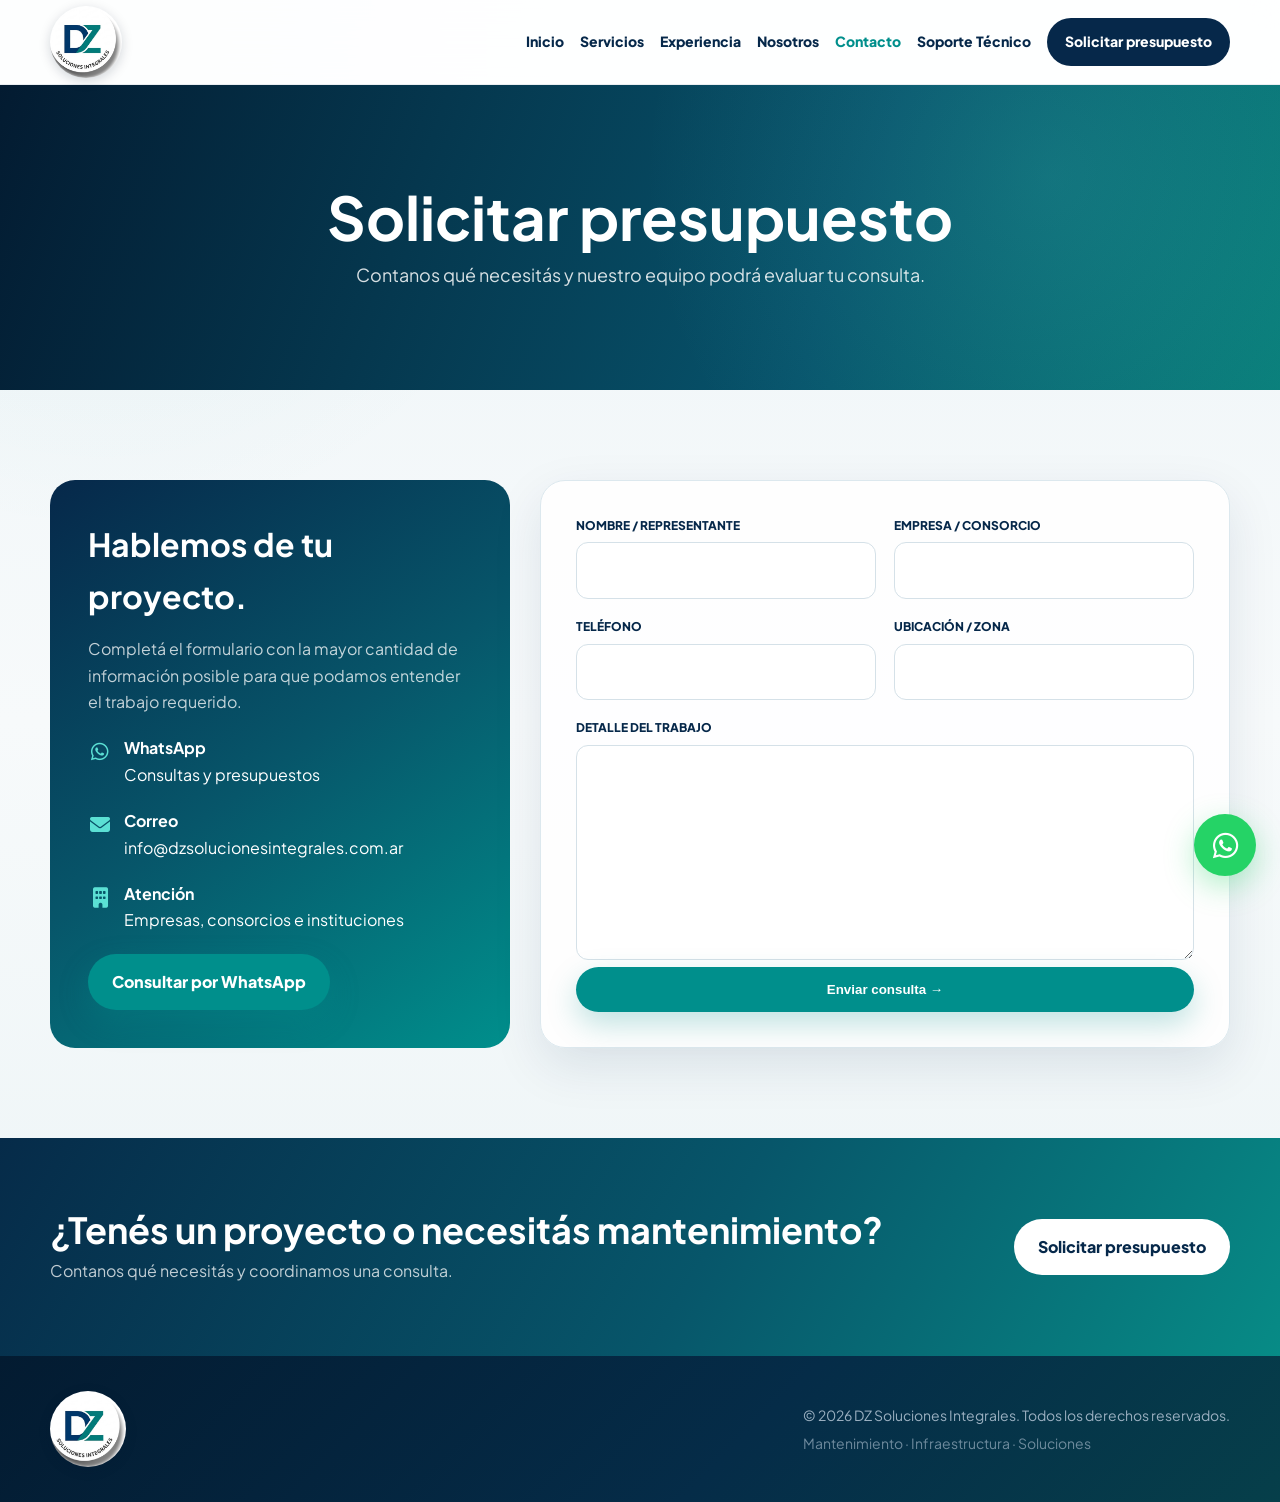
==== commit 18da0abc: "Add files via upload" ====
--- a/contacto.html
+++ b/contacto.html
@@ -1,9 +1,9 @@
 <!doctype html><html lang="es"><head><meta charset="utf-8"><meta name="viewport" content="width=device-width,initial-scale=1">
 <title>DZ Soluciones Integrales | Contacto</title><meta name="description" content="DZ Soluciones Integrales - mantenimiento e infraestructura.">
-<link rel="stylesheet" href="https://cdnjs.cloudflare.com/ajax/libs/font-awesome/6.4.0/css/all.min.css"><link rel="stylesheet" href="https://fonts.googleapis.com/css2?family=Plus+Jakarta+Sans:wght@400;600;700;800&display=swap"><link rel="stylesheet" href="css/style.css?v=20260925-2">
+<link rel="stylesheet" href="https://cdnjs.cloudflare.com/ajax/libs/font-awesome/6.4.0/css/all.min.css"><link rel="stylesheet" href="https://fonts.googleapis.com/css2?family=Plus+Jakarta+Sans:wght@400;600;700;800&display=swap"><link rel="stylesheet" href="css/style.css?v=20260925-3">
 
 </head><body>
-<header><div class="container nav"><a class="brand" href="index.html" aria-label="DZ Soluciones Integrales, inicio"><svg class="brand-symbol" width="54" height="54" viewBox="0 0 54 54" role="img" aria-label="DZ"><circle cx="27" cy="27" r="26" fill="#06284a"/><path d="M10 38V16h9c7 0 11 4 11 11s-4 11-11 11h-9zm7-6h2c3 0 5-2 5-5s-2-5-5-5h-2v10z" fill="#fff"/><path d="M31 16h15v5L36 32h10v6H29v-5l10-11h-8z" fill="#5be0d4"/></svg><span class="brand-name"><strong>DZ Soluciones</strong><span>Integrales</span></span></a><button class="menu-btn">☰</button><nav class="nav-links"><a href="index.html" class="">Inicio</a><a href="servicios.html" class="">Servicios</a><a href="experiencia.html" class="">Experiencia</a><a href="nosotros.html" class="">Nosotros</a><a href="contacto.html" class="active">Contacto</a><a href="soporte.html">Soporte Técnico</a><a class="nav-cta" href="contacto.html">Solicitar presupuesto</a></nav></div></header>
+<header><div class="container nav"><a class="brand" href="index.html" aria-label="DZ Soluciones Integrales, inicio"><span class="logo-mark" role="img" aria-label="DZ Soluciones Integrales"></span></a><button class="menu-btn">☰</button><nav class="nav-links"><a href="index.html" class="">Inicio</a><a href="servicios.html" class="">Servicios</a><a href="experiencia.html" class="">Experiencia</a><a href="nosotros.html" class="">Nosotros</a><a href="contacto.html" class="active">Contacto</a><a href="soporte.html">Soporte Técnico</a><a class="nav-cta" href="contacto.html">Solicitar presupuesto</a></nav></div></header>
 <section class="page-hero"><div class="container reveal"><h1>Solicitar presupuesto</h1><p>Contanos qué necesitás y nuestro equipo podrá evaluar tu consulta.</p></div></section>
 <section class="section"><div class="container contact-grid"><div class="contact-info reveal"><h2>Hablemos de tu proyecto.</h2><p>Completá el formulario con la mayor cantidad de información posible para que podamos entender el trabajo requerido.</p><div class="contact-item"><i class="fab fa-whatsapp"></i><div><strong>WhatsApp</strong><br>Consultas y presupuestos</div></div><div class="contact-item"><i class="fas fa-envelope"></i><div><strong>Correo</strong><br><a href="mailto:info@dzsolucionesintegrales.com.ar" style="color:inherit;text-decoration:none;">info@dzsolucionesintegrales.com.ar</a></div></div><div class="contact-item"><i class="fas fa-building"></i><div><strong>Atención</strong><br>Empresas, consorcios e instituciones</div></div><a class="btn btn-primary" href="https://wa.me/5491172815934?text=Hola,%20quisiera%20solicitar%20un%20presupuesto" target="_blank">Consultar por WhatsApp</a></div>
 <div class="form-box reveal">
@@ -20,5 +20,5 @@
     <button class="btn btn-primary" type="submit">Enviar consulta →</button>
   </form>
 </div></div></section><section class="cta"><div class="container cta-inner"><div><h2>¿Tenés un proyecto o necesitás mantenimiento?</h2><p>Contanos qué necesitás y coordinamos una consulta.</p></div><a class="btn btn-light" href="contacto.html">Solicitar presupuesto</a></div></section>
-<footer><div class="container footer-grid"><span class="footer-brand" role="img" aria-label="DZ Soluciones Integrales"><svg class="brand-symbol" width="54" height="54" viewBox="0 0 54 54" role="img" aria-label="DZ"><circle cx="27" cy="27" r="26" fill="#06284a"/><path d="M10 38V16h9c7 0 11 4 11 11s-4 11-11 11h-9zm7-6h2c3 0 5-2 5-5s-2-5-5-5h-2v10z" fill="#fff"/><path d="M31 16h15v5L36 32h10v6H29v-5l10-11h-8z" fill="#5be0d4"/></svg><span>DZ Soluciones<br>Integrales</span></span><div><p>© 2026 DZ Soluciones Integrales. Todos los derechos reservados.</p><p style="margin-top:5px;opacity:.7">Mantenimiento · Infraestructura · Soluciones</p></div></div></footer>
+<footer><div class="container footer-grid"><span class="footer-logo logo-mark" role="img" aria-label="DZ Soluciones Integrales"></span><div><p>© 2026 DZ Soluciones Integrales. Todos los derechos reservados.</p><p style="margin-top:5px;opacity:.7">Mantenimiento · Infraestructura · Soluciones</p></div></div></footer>
 <a class="wpp" href="https://wa.me/5491172815934?text=Hola,%20quisiera%20consultar%20por%20un%20servicio%20de%20DZ%20Soluciones%20Integrales" target="_blank" aria-label="WhatsApp"><i class="fab fa-whatsapp"></i></a><script src="js/script.js"></script></body></html>
--- a/css/style.css
+++ b/css/style.css
@@ -4,14 +4,14 @@
 body{font-family:"Plus Jakarta Sans",Arial,sans-serif;color:var(--text);background:radial-gradient(circle at 8% 5%,rgba(0,143,140,.06),transparent 25%),linear-gradient(180deg,#edf4f7,#f7fafb 48%,#eaf3f5);line-height:1.65}
 a{text-decoration:none;color:inherit}img{display:block;max-width:100%}.container{width:min(1180px,calc(100% - 40px));margin:auto}
 header{position:sticky;top:0;z-index:1000;background:rgba(255,255,255,.92);backdrop-filter:blur(18px);border-bottom:1px solid rgba(6,40,74,.08)}
-.nav{min-height:84px;display:flex;align-items:center;justify-content:space-between;gap:24px}.brand{display:inline-flex;align-items:center;gap:12px;flex:0 0 auto}.brand-symbol{width:54px;height:54px;flex:0 0 54px;display:block}.brand-name{display:flex;flex-direction:column;line-height:1.12;white-space:nowrap;color:var(--navy)}.brand-name strong{font-size:17px;font-weight:900;letter-spacing:-.35px}.brand-name>span{font-size:13px;font-weight:700;letter-spacing:.4px}
+.nav{min-height:84px;display:flex;align-items:center;justify-content:space-between;gap:24px}.brand{display:inline-flex;align-items:center;flex:0 0 72px}.logo-mark{display:block;width:72px;height:72px;flex:0 0 72px;border-radius:50%;background:#fff url("../img/logo.png") center / 251.43% 137.14% no-repeat;box-shadow:0 3px 12px rgba(0,26,49,.17)}
 .nav-links{display:flex;align-items:center;gap:16px;white-space:nowrap}.nav-links a{font-size:14px;font-weight:800;color:var(--navy);transition:.2s}.nav-links a:hover,.nav-links a.active{color:var(--teal)}
 .nav-cta,.btn{display:inline-flex;align-items:center;justify-content:center;gap:9px;border-radius:999px;font-weight:900;transition:.25s;border:0;cursor:pointer}
 .nav-cta{padding:12px 18px;background:var(--navy);color:#fff!important}.nav-cta:hover{background:var(--teal);transform:translateY(-2px)}
 .menu-btn{display:none;border:0;background:none;font-size:25px;color:var(--navy)}
-.hero{min-height:690px;display:flex;align-items:center;position:relative;isolation:isolate;overflow:hidden;background:linear-gradient(105deg,rgba(2,22,42,.96),rgba(5,53,78,.84) 48%,rgba(0,115,112,.68)),url("../img/banner.png") center/cover;color:#fff}
+.hero{min-height:610px;display:flex;align-items:center;position:relative;isolation:isolate;overflow:hidden;background:radial-gradient(circle at 85% 25%,rgba(91,224,212,.16),transparent 36%),linear-gradient(110deg,#031b31,#06415b 62%,#087d79);color:#fff}
 .hero:before{content:"";position:absolute;z-index:-1;width:520px;height:520px;border:1px solid rgba(91,224,212,.18);border-radius:50%;right:-160px;top:-180px;box-shadow:0 0 0 70px rgba(91,224,212,.025),0 0 0 140px rgba(91,224,212,.018)}
-.hero-content{max-width:850px;padding:95px 0}.eyebrow{display:inline-flex;padding:9px 15px;border:1px solid rgba(91,224,212,.4);border-radius:999px;background:rgba(255,255,255,.08);font-size:12px;font-weight:900;letter-spacing:1.3px;text-transform:uppercase;margin-bottom:22px}
+.hero-content{max-width:850px;padding:70px 0}.eyebrow{display:inline-flex;padding:9px 15px;border:1px solid rgba(91,224,212,.4);border-radius:999px;background:rgba(255,255,255,.08);font-size:12px;font-weight:900;letter-spacing:1.3px;text-transform:uppercase;margin-bottom:22px}
 .hero h1{font-size:clamp(45px,6.4vw,78px);line-height:1;letter-spacing:-3px;margin-bottom:24px;text-shadow:0 8px 35px rgba(0,0,0,.2)}.hero h1 span{color:var(--mint)}
 .hero p{font-size:clamp(18px,2vw,22px);max-width:730px;color:rgba(255,255,255,.86);margin-bottom:34px}.hero-buttons{display:flex;flex-wrap:wrap;gap:13px}
 .btn{padding:15px 24px}.btn-primary{background:var(--teal);color:#fff;box-shadow:0 12px 30px rgba(0,143,140,.25)}.btn-primary:hover{background:#0bb7ad;transform:translateY(-3px)}.btn-light{background:#fff;color:var(--navy)}.btn-light:hover{transform:translateY(-3px);box-shadow:0 12px 30px rgba(0,0,0,.15)}
@@ -22,18 +22,18 @@
 .cards,.services-grid{display:grid;grid-template-columns:repeat(3,1fr);gap:23px}.card,.service{background:rgba(255,255,255,.9);border:1px solid rgba(6,40,74,.09);border-radius:22px;box-shadow:0 10px 35px rgba(6,40,74,.06);transition:.3s;overflow:hidden}.card{padding:30px;position:relative}.card:hover,.service:hover{transform:translateY(-7px);box-shadow:var(--shadow)}
 .icon{width:54px;height:54px;border-radius:16px;background:rgba(0,143,140,.10);display:grid;place-items:center;color:var(--teal);font-size:22px;margin-bottom:18px}.card h3{color:var(--navy);font-size:20px;margin-bottom:8px}.card p,.service p{color:var(--muted)}
 .service img{width:100%;height:215px;object-fit:cover;transition:.5s}.service:hover img{transform:scale(1.04)}.service-body{padding:24px;background:linear-gradient(#fff,#f6fafb)}.service-body h3{color:var(--navy);font-size:20px;margin-bottom:8px}.service-link{display:inline-block;margin-top:15px;color:var(--teal);font-weight:900}
-.page-hero{padding:100px 0;text-align:center;color:#fff;background:linear-gradient(110deg,rgba(3,28,52,.94),rgba(0,115,112,.80)),url("../img/banner.png") center/cover}.page-hero h1{font-size:clamp(40px,5vw,60px);line-height:1.05;margin-bottom:12px}.page-hero p{font-size:18px;color:rgba(255,255,255,.84);max-width:720px;margin:auto}
+.page-hero{padding:100px 0;text-align:center;color:#fff;background:radial-gradient(circle at 82% 30%,rgba(91,224,212,.14),transparent 38%),linear-gradient(110deg,#031b31,#07536b 65%,#087d79)}.page-hero h1{font-size:clamp(40px,5vw,60px);line-height:1.05;margin-bottom:12px}.page-hero p{font-size:18px;color:rgba(255,255,255,.84);max-width:720px;margin:auto}
 .timeline{display:grid;gap:22px;max-width:900px;margin:auto}.institution{display:flex;align-items:center;gap:24px;background:rgba(255,255,255,.9);padding:28px;border-radius:20px;border-left:5px solid var(--teal);box-shadow:0 10px 35px rgba(6,40,74,.06);transition:.3s}.institution:hover{transform:translateX(6px)}.institution .icon{margin:0}.institution h3{color:var(--navy);font-size:21px}.institution p{color:var(--muted)}
 .about-box{background:rgba(255,255,255,.9);border:1px solid var(--line);border-radius:25px;padding:40px;box-shadow:var(--shadow)}.about-box p{color:var(--muted);font-size:17px;margin-bottom:15px}.values{display:grid;grid-template-columns:repeat(2,1fr);gap:20px;margin-top:25px}
 .contact-grid{display:grid;grid-template-columns:.8fr 1.2fr;gap:30px}.contact-info{background:linear-gradient(145deg,var(--navy),#07566a,var(--teal));color:#fff;border-radius:25px;padding:38px}.contact-info h2{font-size:32px;margin-bottom:13px}.contact-info p{color:rgba(255,255,255,.76)}.contact-item{display:flex;gap:12px;margin:20px 0}.contact-item i{color:var(--mint);font-size:20px;flex:0 0 24px;width:24px;text-align:center;line-height:1.65}.contact-item>div{min-width:0;overflow-wrap:anywhere}
 .form-box{background:rgba(255,255,255,.9);border-radius:25px;padding:35px;box-shadow:var(--shadow);border:1px solid var(--line)}.form-grid{display:grid;grid-template-columns:1fr 1fr;gap:18px}.field{display:flex;flex-direction:column;gap:7px}.field.full{grid-column:1/-1}.field label{font-size:12px;font-weight:900;color:var(--navy);text-transform:uppercase}.field input,.field textarea{padding:14px;border:1px solid #d5e1e8;border-radius:12px;font:inherit;outline:0}.field input:focus,.field textarea:focus{border-color:var(--teal);box-shadow:0 0 0 4px rgba(0,143,140,.08)}.form-box .btn{width:100%;margin-top:7px}
 .cta{padding:72px 0;background:linear-gradient(120deg,#062b49,#07566a 55%,#078b86);color:#fff;overflow:hidden}.cta-inner{display:flex;justify-content:space-between;align-items:center;gap:30px}.cta h2{font-size:36px;line-height:1.1}.cta p{color:rgba(255,255,255,.75);margin-top:8px}
-footer{background:linear-gradient(135deg,#031b31,#052c48 58%,#063f4a);color:#9bb0c1;padding:35px 0}.footer-grid{display:flex;align-items:center;justify-content:space-between;gap:30px}.footer-brand{display:inline-flex;align-items:center;gap:12px;color:#fff;font-weight:800;line-height:1.25}.footer-brand .brand-symbol{width:62px;height:62px;flex-basis:62px}.footer-grid p{font-size:14px}
+footer{background:linear-gradient(135deg,#031b31,#052c48 58%,#063f4a);color:#9bb0c1;padding:35px 0}.footer-grid{display:flex;align-items:center;justify-content:space-between;gap:30px}.footer-logo.logo-mark{width:76px;height:76px;flex-basis:76px}.footer-grid p{font-size:14px}
 .wpp{position:fixed;right:24px;bottom:24px;width:62px;height:62px;border-radius:50%;background:#25d366;color:#fff;display:grid;place-items:center;font-size:29px;z-index:1100;box-shadow:0 10px 30px rgba(37,211,102,.35);transition:.25s}.wpp:hover{transform:scale(1.08)}.wpp i{font-size:29px}
-.reveal{opacity:0;transform:translateY(25px);transition:.7s}.reveal.show{opacity:1;transform:none}
+.reveal{opacity:1;transform:none}.reveal.show{opacity:1;transform:none}
 @media(max-width:1100px){.nav-links{position:absolute;left:15px;right:15px;top:76px;background:#fff;border-radius:18px;padding:18px;display:none;flex-direction:column;align-items:stretch;box-shadow:var(--shadow)}.nav-links.open{display:flex}.menu-btn{display:block}.intro-grid,.contact-grid{grid-template-columns:1fr}.cards,.services-grid{grid-template-columns:repeat(2,1fr)}}
-@media(max-width:600px){.container{width:calc(100% - 28px)}.brand .brand-symbol{width:46px;height:46px;flex-basis:46px}.brand-name strong{font-size:15px}.brand-name>span{font-size:12px}.hero{min-height:680px}.hero h1{font-size:clamp(42px,12vw,58px);letter-spacing:-2px}.section{padding:70px 0}.cards,.services-grid,.form-grid,.values{grid-template-columns:1fr}.field.full{grid-column:auto}.institution{flex-direction:column;text-align:center}.institution .icon{margin:auto}.cta-inner,.footer-grid{flex-direction:column;text-align:center}.page-hero{padding:75px 0}}
+@media(max-width:600px){.container{width:calc(100% - 28px)}.brand .logo-mark{width:60px;height:60px;flex-basis:60px}.brand{flex-basis:60px}.hero{min-height:620px}.hero h1{font-size:clamp(42px,12vw,58px);letter-spacing:-2px}.section{padding:70px 0}.cards,.services-grid,.form-grid,.values{grid-template-columns:1fr}.field.full{grid-column:auto}.institution{flex-direction:column;text-align:center}.institution .icon{margin:auto}.cta-inner,.footer-grid{flex-direction:column;text-align:center}.page-hero{padding:75px 0}}
 
-.support-page{min-height:72vh;display:flex;align-items:center;padding:90px 0;background:linear-gradient(115deg,rgba(3,27,49,.94),rgba(6,40,74,.83) 55%,rgba(0,143,140,.72)),url("../img/banner.png") center/cover;color:#fff}.support-panel{max-width:760px;margin:auto;text-align:center;padding:48px;border:1px solid rgba(255,255,255,.24);border-radius:28px;background:rgba(3,27,49,.38);box-shadow:0 22px 70px rgba(0,0,0,.2);backdrop-filter:blur(8px)}.support-icon{width:70px;height:70px;display:grid;place-items:center;margin:0 auto 20px;border-radius:19px;background:rgba(91,224,212,.16);color:var(--mint);font-size:30px}.support-panel h1{font-size:clamp(34px,4vw,50px);line-height:1.1;margin-bottom:16px}.support-panel p{font-size:18px;color:rgba(255,255,255,.88);margin-bottom:28px}.support-panel .btn{max-width:100%}@media(max-width:600px){.support-page{padding:60px 0}.support-panel{padding:32px 22px}.support-panel .btn{font-size:14px}}
+.support-page{min-height:72vh;display:flex;align-items:center;padding:90px 0;background:radial-gradient(circle at 78% 25%,rgba(91,224,212,.16),transparent 34%),linear-gradient(115deg,#031b31,#063a55 55%,#087d79);color:#fff}.support-panel{max-width:760px;margin:auto;text-align:center;padding:48px;border:1px solid rgba(255,255,255,.24);border-radius:28px;background:rgba(3,27,49,.38);box-shadow:0 22px 70px rgba(0,0,0,.2);backdrop-filter:blur(8px)}.support-icon{width:70px;height:70px;display:grid;place-items:center;margin:0 auto 20px;border-radius:19px;background:rgba(91,224,212,.16);color:var(--mint);font-size:30px}.support-panel h1{font-size:clamp(34px,4vw,50px);line-height:1.1;margin-bottom:16px}.support-panel p{font-size:18px;color:rgba(255,255,255,.88);margin-bottom:28px}.support-panel .btn{max-width:100%}@media(max-width:600px){.support-page{padding:60px 0}.support-panel{padding:32px 22px}.support-panel .btn{font-size:14px}}
 
 .coverage-section{background:#f6fafb}.coverage-grid{display:grid;grid-template-columns:repeat(3,1fr);gap:22px}.coverage-card{padding:30px;background:#fff;border:1px solid var(--line);border-radius:22px;box-shadow:0 12px 35px rgba(6,40,74,.06)}.coverage-number{font-size:13px;font-weight:900;color:var(--teal);letter-spacing:2px}.coverage-card h3{font-size:21px;line-height:1.25;color:var(--navy);margin:14px 0 10px}.coverage-card p,.coverage-note{color:var(--muted)}.coverage-note{text-align:center;margin-top:26px;font-weight:700}.process-grid{display:grid;grid-template-columns:1fr 1fr;gap:70px;align-items:center}.process-grid h2{font-size:clamp(31px,4vw,44px);line-height:1.14;color:var(--navy);margin:10px 0 18px}.process-grid p{color:var(--muted);font-size:17px;margin-bottom:26px}.process-list{list-style:none;counter-reset:steps;display:grid;gap:17px}.process-list li{counter-increment:steps;position:relative;padding:20px 22px 20px 72px;background:#fff;border:1px solid var(--line);border-radius:18px}.process-list li:before{content:counter(steps,decimal-leading-zero);position:absolute;left:20px;top:20px;color:var(--teal);font-weight:900}.process-list strong,.process-list span{display:block}.process-list strong{color:var(--navy);margin-bottom:5px}.process-list span{color:var(--muted)}@media(max-width:900px){.coverage-grid{grid-template-columns:1fr 1fr}.process-grid{grid-template-columns:1fr;gap:35px}}@media(max-width:600px){.coverage-grid{grid-template-columns:1fr}.coverage-card{padding:25px}}
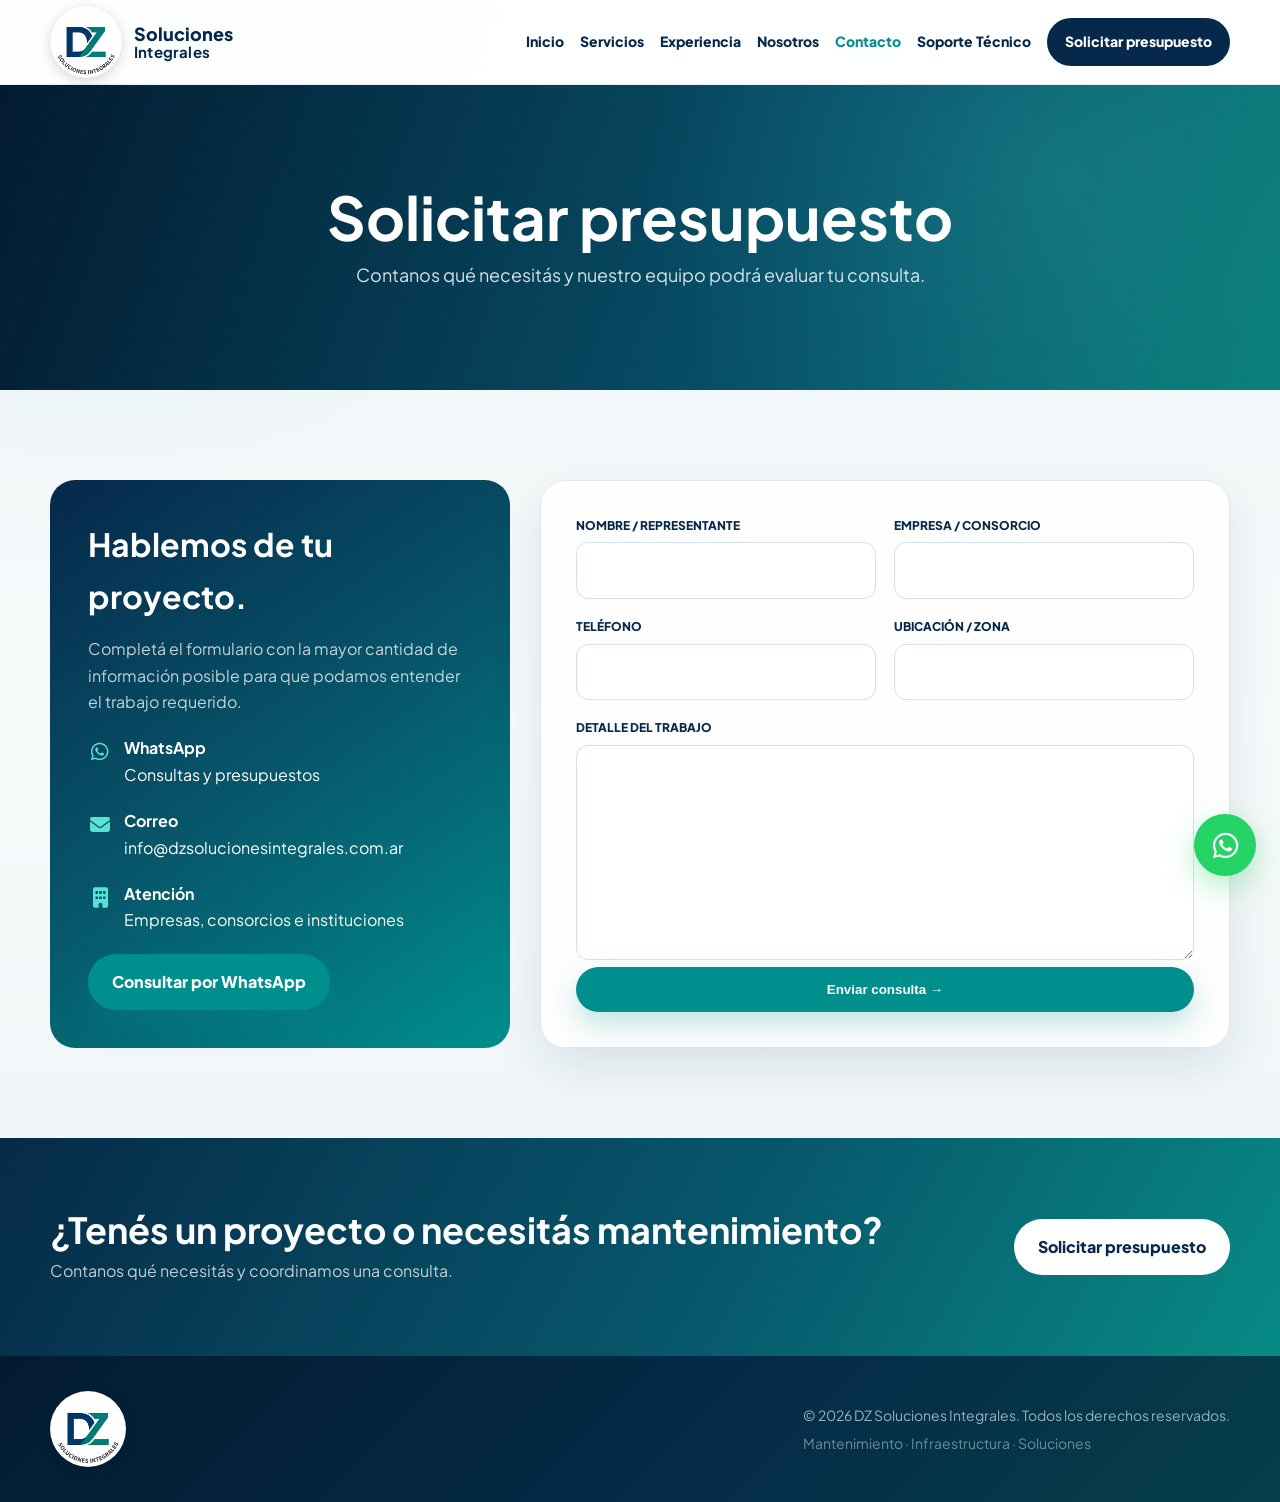
==== commit 35940847: "Add files via upload" ====
--- a/contacto.html
+++ b/contacto.html
@@ -1,9 +1,9 @@
 <!doctype html><html lang="es"><head><meta charset="utf-8"><meta name="viewport" content="width=device-width,initial-scale=1">
 <title>DZ Soluciones Integrales | Contacto</title><meta name="description" content="DZ Soluciones Integrales - mantenimiento e infraestructura.">
-<link rel="stylesheet" href="https://cdnjs.cloudflare.com/ajax/libs/font-awesome/6.4.0/css/all.min.css"><link rel="stylesheet" href="https://fonts.googleapis.com/css2?family=Plus+Jakarta+Sans:wght@400;600;700;800&display=swap"><link rel="stylesheet" href="css/style.css?v=20260925-3">
+<link rel="stylesheet" href="https://cdnjs.cloudflare.com/ajax/libs/font-awesome/6.4.0/css/all.min.css"><link rel="stylesheet" href="https://fonts.googleapis.com/css2?family=Plus+Jakarta+Sans:wght@400;600;700;800&display=swap"><link rel="stylesheet" href="css/style.css?v=20260925-4">
 
 </head><body>
-<header><div class="container nav"><a class="brand" href="index.html" aria-label="DZ Soluciones Integrales, inicio"><span class="logo-mark" role="img" aria-label="DZ Soluciones Integrales"></span></a><button class="menu-btn">☰</button><nav class="nav-links"><a href="index.html" class="">Inicio</a><a href="servicios.html" class="">Servicios</a><a href="experiencia.html" class="">Experiencia</a><a href="nosotros.html" class="">Nosotros</a><a href="contacto.html" class="active">Contacto</a><a href="soporte.html">Soporte Técnico</a><a class="nav-cta" href="contacto.html">Solicitar presupuesto</a></nav></div></header>
+<header><div class="container nav"><a class="brand" href="index.html" aria-label="DZ Soluciones Integrales, inicio"><span class="logo-mark" aria-hidden="true"></span><span class="brand-label"><strong>Soluciones</strong><span>Integrales</span></span></a><button class="menu-btn">☰</button><nav class="nav-links"><a href="index.html" class="">Inicio</a><a href="servicios.html" class="">Servicios</a><a href="experiencia.html" class="">Experiencia</a><a href="nosotros.html" class="">Nosotros</a><a href="contacto.html" class="active">Contacto</a><a href="soporte.html">Soporte Técnico</a><a class="nav-cta" href="contacto.html">Solicitar presupuesto</a></nav></div></header>
 <section class="page-hero"><div class="container reveal"><h1>Solicitar presupuesto</h1><p>Contanos qué necesitás y nuestro equipo podrá evaluar tu consulta.</p></div></section>
 <section class="section"><div class="container contact-grid"><div class="contact-info reveal"><h2>Hablemos de tu proyecto.</h2><p>Completá el formulario con la mayor cantidad de información posible para que podamos entender el trabajo requerido.</p><div class="contact-item"><i class="fab fa-whatsapp"></i><div><strong>WhatsApp</strong><br>Consultas y presupuestos</div></div><div class="contact-item"><i class="fas fa-envelope"></i><div><strong>Correo</strong><br><a href="mailto:info@dzsolucionesintegrales.com.ar" style="color:inherit;text-decoration:none;">info@dzsolucionesintegrales.com.ar</a></div></div><div class="contact-item"><i class="fas fa-building"></i><div><strong>Atención</strong><br>Empresas, consorcios e instituciones</div></div><a class="btn btn-primary" href="https://wa.me/5491172815934?text=Hola,%20quisiera%20solicitar%20un%20presupuesto" target="_blank">Consultar por WhatsApp</a></div>
 <div class="form-box reveal">
--- a/css/style.css
+++ b/css/style.css
@@ -4,7 +4,7 @@
 body{font-family:"Plus Jakarta Sans",Arial,sans-serif;color:var(--text);background:radial-gradient(circle at 8% 5%,rgba(0,143,140,.06),transparent 25%),linear-gradient(180deg,#edf4f7,#f7fafb 48%,#eaf3f5);line-height:1.65}
 a{text-decoration:none;color:inherit}img{display:block;max-width:100%}.container{width:min(1180px,calc(100% - 40px));margin:auto}
 header{position:sticky;top:0;z-index:1000;background:rgba(255,255,255,.92);backdrop-filter:blur(18px);border-bottom:1px solid rgba(6,40,74,.08)}
-.nav{min-height:84px;display:flex;align-items:center;justify-content:space-between;gap:24px}.brand{display:inline-flex;align-items:center;flex:0 0 72px}.logo-mark{display:block;width:72px;height:72px;flex:0 0 72px;border-radius:50%;background:#fff url("../img/logo.png") center / 251.43% 137.14% no-repeat;box-shadow:0 3px 12px rgba(0,26,49,.17)}
+.nav{min-height:84px;display:flex;align-items:center;justify-content:space-between;gap:24px}.brand{display:inline-flex;align-items:center;gap:12px;flex:0 0 auto}.brand-label{display:flex;flex-direction:column;line-height:1.1;white-space:nowrap;color:var(--navy)}.brand-label strong{font-size:18px;font-weight:900}.brand-label>span{font-size:15px;font-weight:700;letter-spacing:.2px}.logo-mark{display:block;width:72px;height:72px;flex:0 0 72px;border-radius:50%;background:#fff url("../img/logo-original.png") center / 251.43% 137.14% no-repeat;box-shadow:0 3px 12px rgba(0,26,49,.17)}
 .nav-links{display:flex;align-items:center;gap:16px;white-space:nowrap}.nav-links a{font-size:14px;font-weight:800;color:var(--navy);transition:.2s}.nav-links a:hover,.nav-links a.active{color:var(--teal)}
 .nav-cta,.btn{display:inline-flex;align-items:center;justify-content:center;gap:9px;border-radius:999px;font-weight:900;transition:.25s;border:0;cursor:pointer}
 .nav-cta{padding:12px 18px;background:var(--navy);color:#fff!important}.nav-cta:hover{background:var(--teal);transform:translateY(-2px)}
@@ -32,8 +32,8 @@
 .wpp{position:fixed;right:24px;bottom:24px;width:62px;height:62px;border-radius:50%;background:#25d366;color:#fff;display:grid;place-items:center;font-size:29px;z-index:1100;box-shadow:0 10px 30px rgba(37,211,102,.35);transition:.25s}.wpp:hover{transform:scale(1.08)}.wpp i{font-size:29px}
 .reveal{opacity:1;transform:none}.reveal.show{opacity:1;transform:none}
 @media(max-width:1100px){.nav-links{position:absolute;left:15px;right:15px;top:76px;background:#fff;border-radius:18px;padding:18px;display:none;flex-direction:column;align-items:stretch;box-shadow:var(--shadow)}.nav-links.open{display:flex}.menu-btn{display:block}.intro-grid,.contact-grid{grid-template-columns:1fr}.cards,.services-grid{grid-template-columns:repeat(2,1fr)}}
-@media(max-width:600px){.container{width:calc(100% - 28px)}.brand .logo-mark{width:60px;height:60px;flex-basis:60px}.brand{flex-basis:60px}.hero{min-height:620px}.hero h1{font-size:clamp(42px,12vw,58px);letter-spacing:-2px}.section{padding:70px 0}.cards,.services-grid,.form-grid,.values{grid-template-columns:1fr}.field.full{grid-column:auto}.institution{flex-direction:column;text-align:center}.institution .icon{margin:auto}.cta-inner,.footer-grid{flex-direction:column;text-align:center}.page-hero{padding:75px 0}}
+@media(max-width:600px){.container{width:calc(100% - 28px)}.brand .logo-mark{width:58px;height:58px;flex-basis:58px}.brand-label strong{font-size:16px}.brand-label>span{font-size:13px}.hero{min-height:620px}.hero h1{font-size:clamp(42px,12vw,58px);letter-spacing:-2px}.section{padding:70px 0}.cards,.services-grid,.form-grid,.values{grid-template-columns:1fr}.field.full{grid-column:auto}.institution{flex-direction:column;text-align:center}.institution .icon{margin:auto}.cta-inner,.footer-grid{flex-direction:column;text-align:center}.page-hero{padding:75px 0}}
 
-.support-page{min-height:72vh;display:flex;align-items:center;padding:90px 0;background:radial-gradient(circle at 78% 25%,rgba(91,224,212,.16),transparent 34%),linear-gradient(115deg,#031b31,#063a55 55%,#087d79);color:#fff}.support-panel{max-width:760px;margin:auto;text-align:center;padding:48px;border:1px solid rgba(255,255,255,.24);border-radius:28px;background:rgba(3,27,49,.38);box-shadow:0 22px 70px rgba(0,0,0,.2);backdrop-filter:blur(8px)}.support-icon{width:70px;height:70px;display:grid;place-items:center;margin:0 auto 20px;border-radius:19px;background:rgba(91,224,212,.16);color:var(--mint);font-size:30px}.support-panel h1{font-size:clamp(34px,4vw,50px);line-height:1.1;margin-bottom:16px}.support-panel p{font-size:18px;color:rgba(255,255,255,.88);margin-bottom:28px}.support-panel .btn{max-width:100%}@media(max-width:600px){.support-page{padding:60px 0}.support-panel{padding:32px 22px}.support-panel .btn{font-size:14px}}
+.support-page{min-height:72vh;display:flex;align-items:center;padding:90px 0;background:radial-gradient(circle at 88% 20%,rgba(0,143,140,.12),transparent 35%),linear-gradient(135deg,#f7fafb,#e5f0f3);color:var(--navy)}.support-panel{max-width:760px;margin:auto;text-align:center;padding:48px;border:1px solid var(--line);border-radius:28px;background:#fff;box-shadow:0 20px 55px rgba(6,40,74,.11)}.support-icon{width:70px;height:70px;display:grid;place-items:center;margin:0 auto 20px;border-radius:19px;background:rgba(0,143,140,.10);color:var(--teal);font-size:30px}.support-panel h1{font-size:clamp(34px,4vw,50px);line-height:1.1;margin-bottom:16px}.support-panel p{font-size:18px;color:#4c6272;margin-bottom:28px}.support-panel .btn{max-width:100%}@media(max-width:600px){.support-page{padding:60px 0}.support-panel{padding:32px 22px}.support-panel .btn{font-size:14px}}
 
 .coverage-section{background:#f6fafb}.coverage-grid{display:grid;grid-template-columns:repeat(3,1fr);gap:22px}.coverage-card{padding:30px;background:#fff;border:1px solid var(--line);border-radius:22px;box-shadow:0 12px 35px rgba(6,40,74,.06)}.coverage-number{font-size:13px;font-weight:900;color:var(--teal);letter-spacing:2px}.coverage-card h3{font-size:21px;line-height:1.25;color:var(--navy);margin:14px 0 10px}.coverage-card p,.coverage-note{color:var(--muted)}.coverage-note{text-align:center;margin-top:26px;font-weight:700}.process-grid{display:grid;grid-template-columns:1fr 1fr;gap:70px;align-items:center}.process-grid h2{font-size:clamp(31px,4vw,44px);line-height:1.14;color:var(--navy);margin:10px 0 18px}.process-grid p{color:var(--muted);font-size:17px;margin-bottom:26px}.process-list{list-style:none;counter-reset:steps;display:grid;gap:17px}.process-list li{counter-increment:steps;position:relative;padding:20px 22px 20px 72px;background:#fff;border:1px solid var(--line);border-radius:18px}.process-list li:before{content:counter(steps,decimal-leading-zero);position:absolute;left:20px;top:20px;color:var(--teal);font-weight:900}.process-list strong,.process-list span{display:block}.process-list strong{color:var(--navy);margin-bottom:5px}.process-list span{color:var(--muted)}@media(max-width:900px){.coverage-grid{grid-template-columns:1fr 1fr}.process-grid{grid-template-columns:1fr;gap:35px}}@media(max-width:600px){.coverage-grid{grid-template-columns:1fr}.coverage-card{padding:25px}}
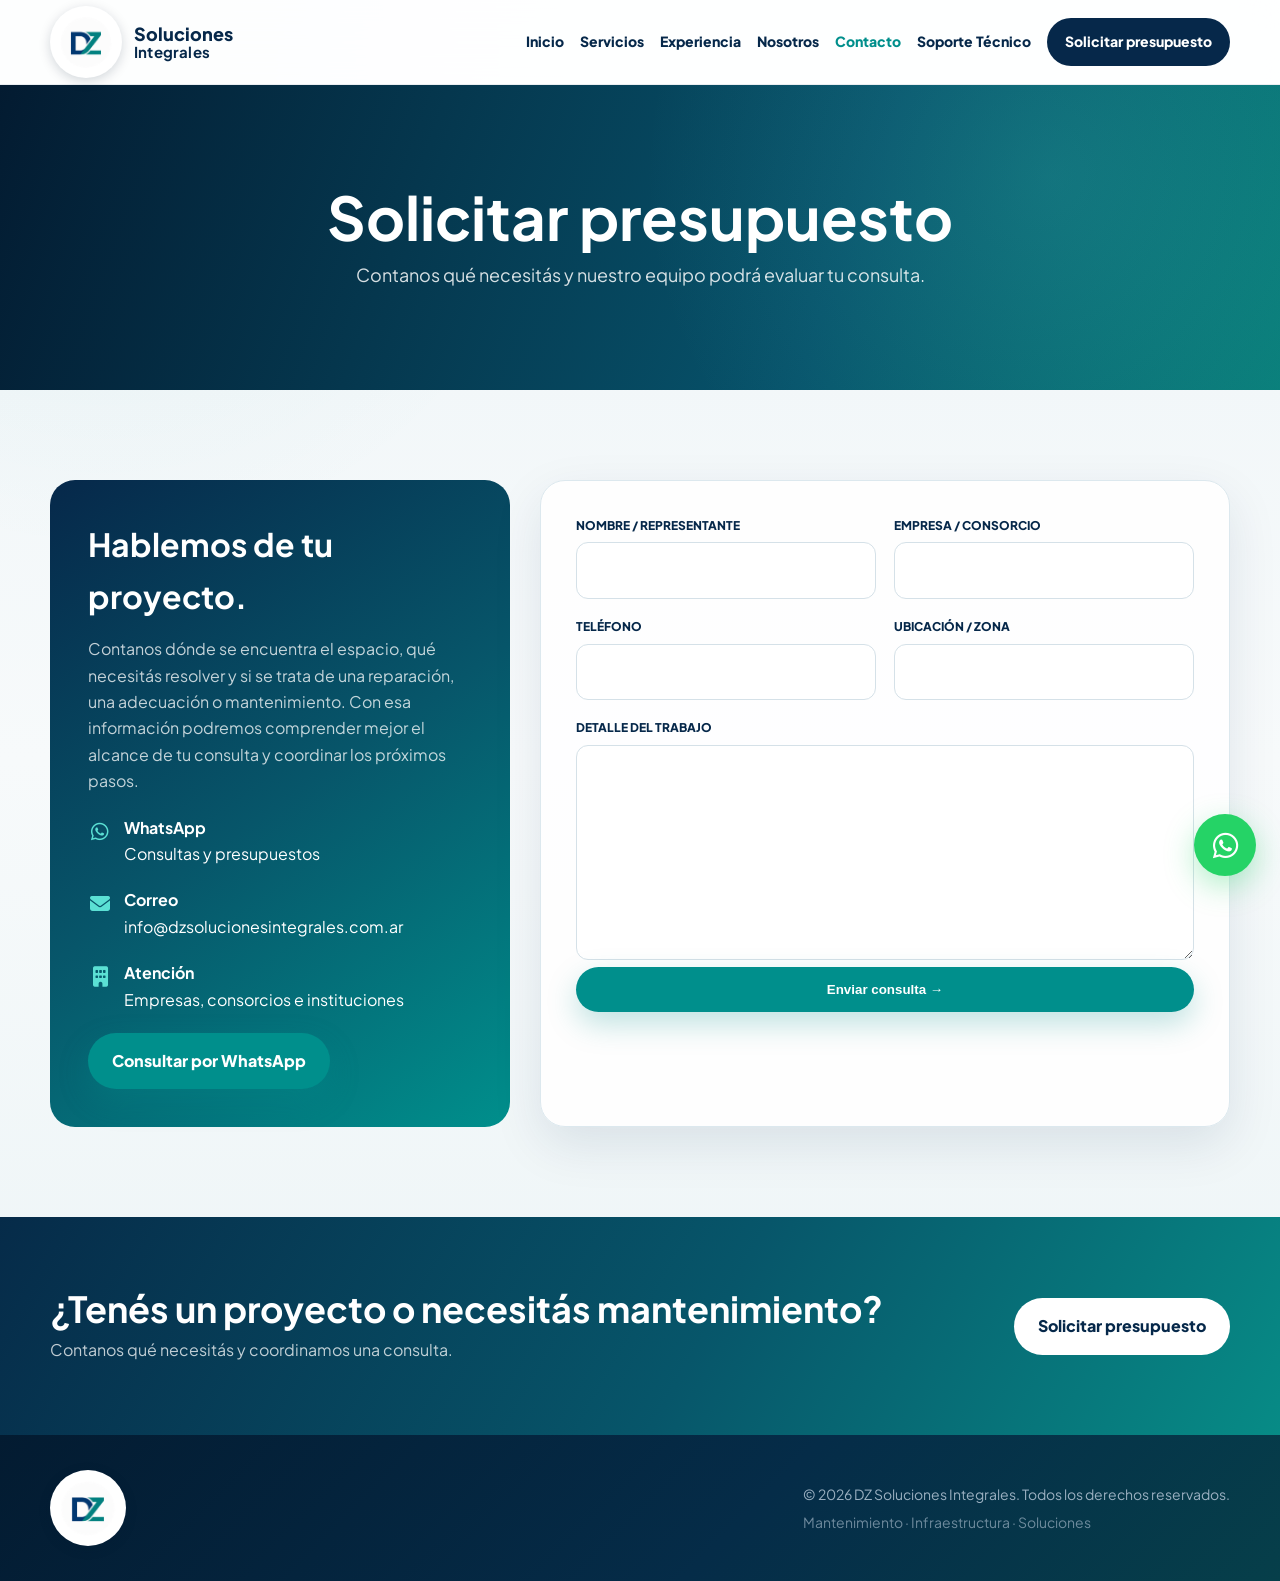
==== commit d6585b56: "Add files via upload" ====
--- a/contacto.html
+++ b/contacto.html
@@ -1,11 +1,11 @@
 <!doctype html><html lang="es"><head><meta charset="utf-8"><meta name="viewport" content="width=device-width,initial-scale=1">
 <title>DZ Soluciones Integrales | Contacto</title><meta name="description" content="DZ Soluciones Integrales - mantenimiento e infraestructura.">
-<link rel="stylesheet" href="https://cdnjs.cloudflare.com/ajax/libs/font-awesome/6.4.0/css/all.min.css"><link rel="stylesheet" href="https://fonts.googleapis.com/css2?family=Plus+Jakarta+Sans:wght@400;600;700;800&display=swap"><link rel="stylesheet" href="css/style.css?v=20260925-4">
+<link rel="stylesheet" href="https://cdnjs.cloudflare.com/ajax/libs/font-awesome/6.4.0/css/all.min.css"><link rel="stylesheet" href="https://fonts.googleapis.com/css2?family=Plus+Jakarta+Sans:wght@400;600;700;800&display=swap"><link rel="stylesheet" href="css/style.css?v=20260925-7">
 
 </head><body>
 <header><div class="container nav"><a class="brand" href="index.html" aria-label="DZ Soluciones Integrales, inicio"><span class="logo-mark" aria-hidden="true"></span><span class="brand-label"><strong>Soluciones</strong><span>Integrales</span></span></a><button class="menu-btn">☰</button><nav class="nav-links"><a href="index.html" class="">Inicio</a><a href="servicios.html" class="">Servicios</a><a href="experiencia.html" class="">Experiencia</a><a href="nosotros.html" class="">Nosotros</a><a href="contacto.html" class="active">Contacto</a><a href="soporte.html">Soporte Técnico</a><a class="nav-cta" href="contacto.html">Solicitar presupuesto</a></nav></div></header>
 <section class="page-hero"><div class="container reveal"><h1>Solicitar presupuesto</h1><p>Contanos qué necesitás y nuestro equipo podrá evaluar tu consulta.</p></div></section>
-<section class="section"><div class="container contact-grid"><div class="contact-info reveal"><h2>Hablemos de tu proyecto.</h2><p>Completá el formulario con la mayor cantidad de información posible para que podamos entender el trabajo requerido.</p><div class="contact-item"><i class="fab fa-whatsapp"></i><div><strong>WhatsApp</strong><br>Consultas y presupuestos</div></div><div class="contact-item"><i class="fas fa-envelope"></i><div><strong>Correo</strong><br><a href="mailto:info@dzsolucionesintegrales.com.ar" style="color:inherit;text-decoration:none;">info@dzsolucionesintegrales.com.ar</a></div></div><div class="contact-item"><i class="fas fa-building"></i><div><strong>Atención</strong><br>Empresas, consorcios e instituciones</div></div><a class="btn btn-primary" href="https://wa.me/5491172815934?text=Hola,%20quisiera%20solicitar%20un%20presupuesto" target="_blank">Consultar por WhatsApp</a></div>
+<section class="section"><div class="container contact-grid"><div class="contact-info reveal"><h2>Hablemos de tu proyecto.</h2><p>Contanos dónde se encuentra el espacio, qué necesitás resolver y si se trata de una reparación, una adecuación o mantenimiento. Con esa información podremos comprender mejor el alcance de tu consulta y coordinar los próximos pasos.</p><div class="contact-item"><i class="fab fa-whatsapp"></i><div><strong>WhatsApp</strong><br>Consultas y presupuestos</div></div><div class="contact-item"><i class="fas fa-envelope"></i><div><strong>Correo</strong><br><a href="mailto:info@dzsolucionesintegrales.com.ar" style="color:inherit;text-decoration:none;">info@dzsolucionesintegrales.com.ar</a></div></div><div class="contact-item"><i class="fas fa-building"></i><div><strong>Atención</strong><br>Empresas, consorcios e instituciones</div></div><a class="btn btn-primary" href="https://wa.me/5491172815934?text=Hola,%20quisiera%20solicitar%20un%20presupuesto" target="_blank">Consultar por WhatsApp</a></div>
 <div class="form-box reveal">
   <form action="https://formsubmit.co/16d11abdd9d53c62cd74491c596a5286" method="POST">
     <input type="hidden" name="_next" value="https://dzsolucionesintegrales.com.ar">
--- a/css/style.css
+++ b/css/style.css
@@ -4,7 +4,7 @@
 body{font-family:"Plus Jakarta Sans",Arial,sans-serif;color:var(--text);background:radial-gradient(circle at 8% 5%,rgba(0,143,140,.06),transparent 25%),linear-gradient(180deg,#edf4f7,#f7fafb 48%,#eaf3f5);line-height:1.65}
 a{text-decoration:none;color:inherit}img{display:block;max-width:100%}.container{width:min(1180px,calc(100% - 40px));margin:auto}
 header{position:sticky;top:0;z-index:1000;background:rgba(255,255,255,.92);backdrop-filter:blur(18px);border-bottom:1px solid rgba(6,40,74,.08)}
-.nav{min-height:84px;display:flex;align-items:center;justify-content:space-between;gap:24px}.brand{display:inline-flex;align-items:center;gap:12px;flex:0 0 auto}.brand-label{display:flex;flex-direction:column;line-height:1.1;white-space:nowrap;color:var(--navy)}.brand-label strong{font-size:18px;font-weight:900}.brand-label>span{font-size:15px;font-weight:700;letter-spacing:.2px}.logo-mark{display:block;width:72px;height:72px;flex:0 0 72px;border-radius:50%;background:#fff url("../img/logo-original.png") center / 251.43% 137.14% no-repeat;box-shadow:0 3px 12px rgba(0,26,49,.17)}
+.nav{min-height:84px;display:flex;align-items:center;justify-content:space-between;gap:24px}.brand{display:inline-flex;align-items:center;gap:12px;flex:0 0 auto}.brand-label{display:flex;flex-direction:column;line-height:1.1;white-space:nowrap;color:var(--navy)}.brand-label strong{font-size:18px;font-weight:900}.brand-label>span{font-size:15px;font-weight:700;letter-spacing:.2px}.logo-mark{display:block;width:72px;height:72px;flex:0 0 72px;border-radius:50%;background:#fff url("../img/logo-simbolo.png") center / cover no-repeat;box-shadow:0 3px 12px rgba(0,26,49,.17)}
 .nav-links{display:flex;align-items:center;gap:16px;white-space:nowrap}.nav-links a{font-size:14px;font-weight:800;color:var(--navy);transition:.2s}.nav-links a:hover,.nav-links a.active{color:var(--teal)}
 .nav-cta,.btn{display:inline-flex;align-items:center;justify-content:center;gap:9px;border-radius:999px;font-weight:900;transition:.25s;border:0;cursor:pointer}
 .nav-cta{padding:12px 18px;background:var(--navy);color:#fff!important}.nav-cta:hover{background:var(--teal);transform:translateY(-2px)}
@@ -37,3 +37,5 @@
 .support-page{min-height:72vh;display:flex;align-items:center;padding:90px 0;background:radial-gradient(circle at 88% 20%,rgba(0,143,140,.12),transparent 35%),linear-gradient(135deg,#f7fafb,#e5f0f3);color:var(--navy)}.support-panel{max-width:760px;margin:auto;text-align:center;padding:48px;border:1px solid var(--line);border-radius:28px;background:#fff;box-shadow:0 20px 55px rgba(6,40,74,.11)}.support-icon{width:70px;height:70px;display:grid;place-items:center;margin:0 auto 20px;border-radius:19px;background:rgba(0,143,140,.10);color:var(--teal);font-size:30px}.support-panel h1{font-size:clamp(34px,4vw,50px);line-height:1.1;margin-bottom:16px}.support-panel p{font-size:18px;color:#4c6272;margin-bottom:28px}.support-panel .btn{max-width:100%}@media(max-width:600px){.support-page{padding:60px 0}.support-panel{padding:32px 22px}.support-panel .btn{font-size:14px}}
 
 .coverage-section{background:#f6fafb}.coverage-grid{display:grid;grid-template-columns:repeat(3,1fr);gap:22px}.coverage-card{padding:30px;background:#fff;border:1px solid var(--line);border-radius:22px;box-shadow:0 12px 35px rgba(6,40,74,.06)}.coverage-number{font-size:13px;font-weight:900;color:var(--teal);letter-spacing:2px}.coverage-card h3{font-size:21px;line-height:1.25;color:var(--navy);margin:14px 0 10px}.coverage-card p,.coverage-note{color:var(--muted)}.coverage-note{text-align:center;margin-top:26px;font-weight:700}.process-grid{display:grid;grid-template-columns:1fr 1fr;gap:70px;align-items:center}.process-grid h2{font-size:clamp(31px,4vw,44px);line-height:1.14;color:var(--navy);margin:10px 0 18px}.process-grid p{color:var(--muted);font-size:17px;margin-bottom:26px}.process-list{list-style:none;counter-reset:steps;display:grid;gap:17px}.process-list li{counter-increment:steps;position:relative;padding:20px 22px 20px 72px;background:#fff;border:1px solid var(--line);border-radius:18px}.process-list li:before{content:counter(steps,decimal-leading-zero);position:absolute;left:20px;top:20px;color:var(--teal);font-weight:900}.process-list strong,.process-list span{display:block}.process-list strong{color:var(--navy);margin-bottom:5px}.process-list span{color:var(--muted)}@media(max-width:900px){.coverage-grid{grid-template-columns:1fr 1fr}.process-grid{grid-template-columns:1fr;gap:35px}}@media(max-width:600px){.coverage-grid{grid-template-columns:1fr}.coverage-card{padding:25px}}
+
+.brand-banner{height:clamp(260px,34vw,460px);background:#f7fafb url("../img/banner-original.png") center/cover no-repeat;border-bottom:1px solid var(--line)}.hero{min-height:490px}.hero-content{padding:62px 0}.hero h1{font-size:clamp(42px,5.4vw,68px)}@media(max-width:1100px){.brand-banner{background-size:auto 100%}}@media(max-width:600px){.brand-banner{height:220px}.hero{min-height:auto}.hero-content{padding:58px 0}}
